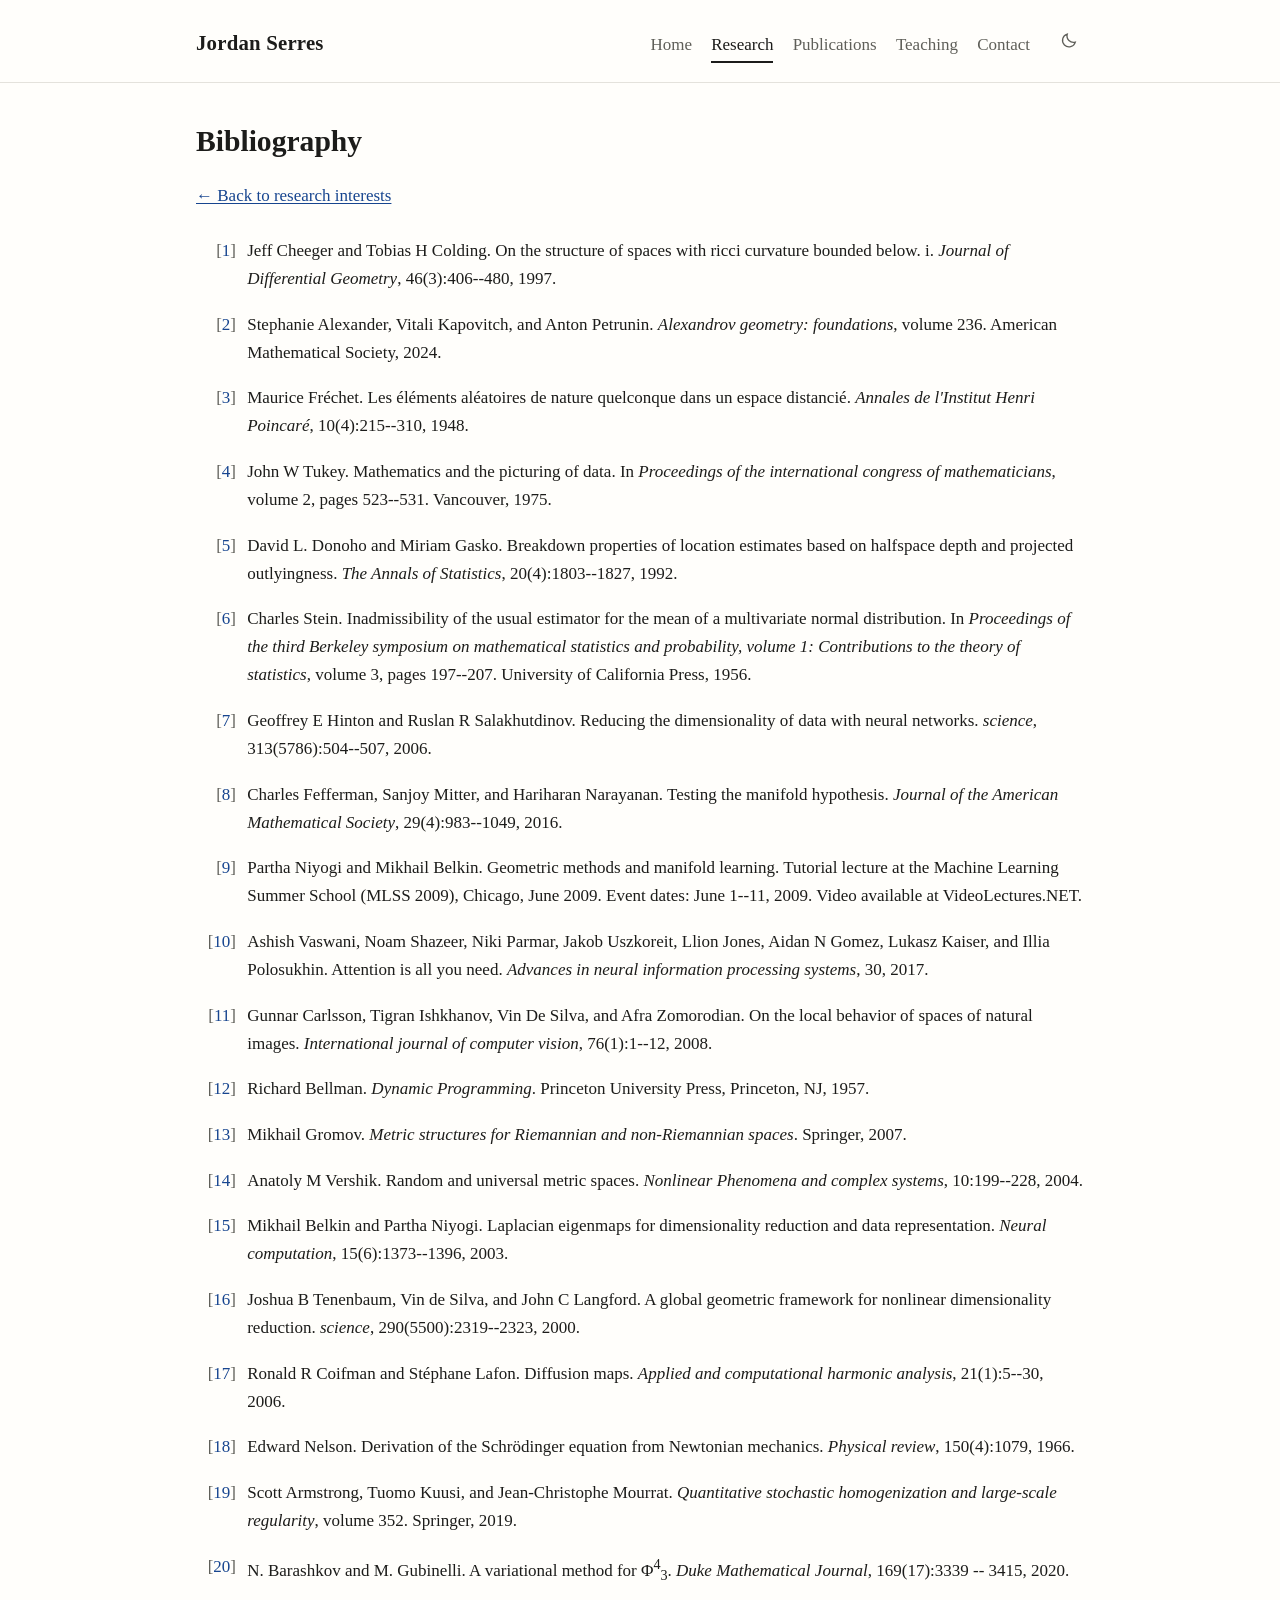
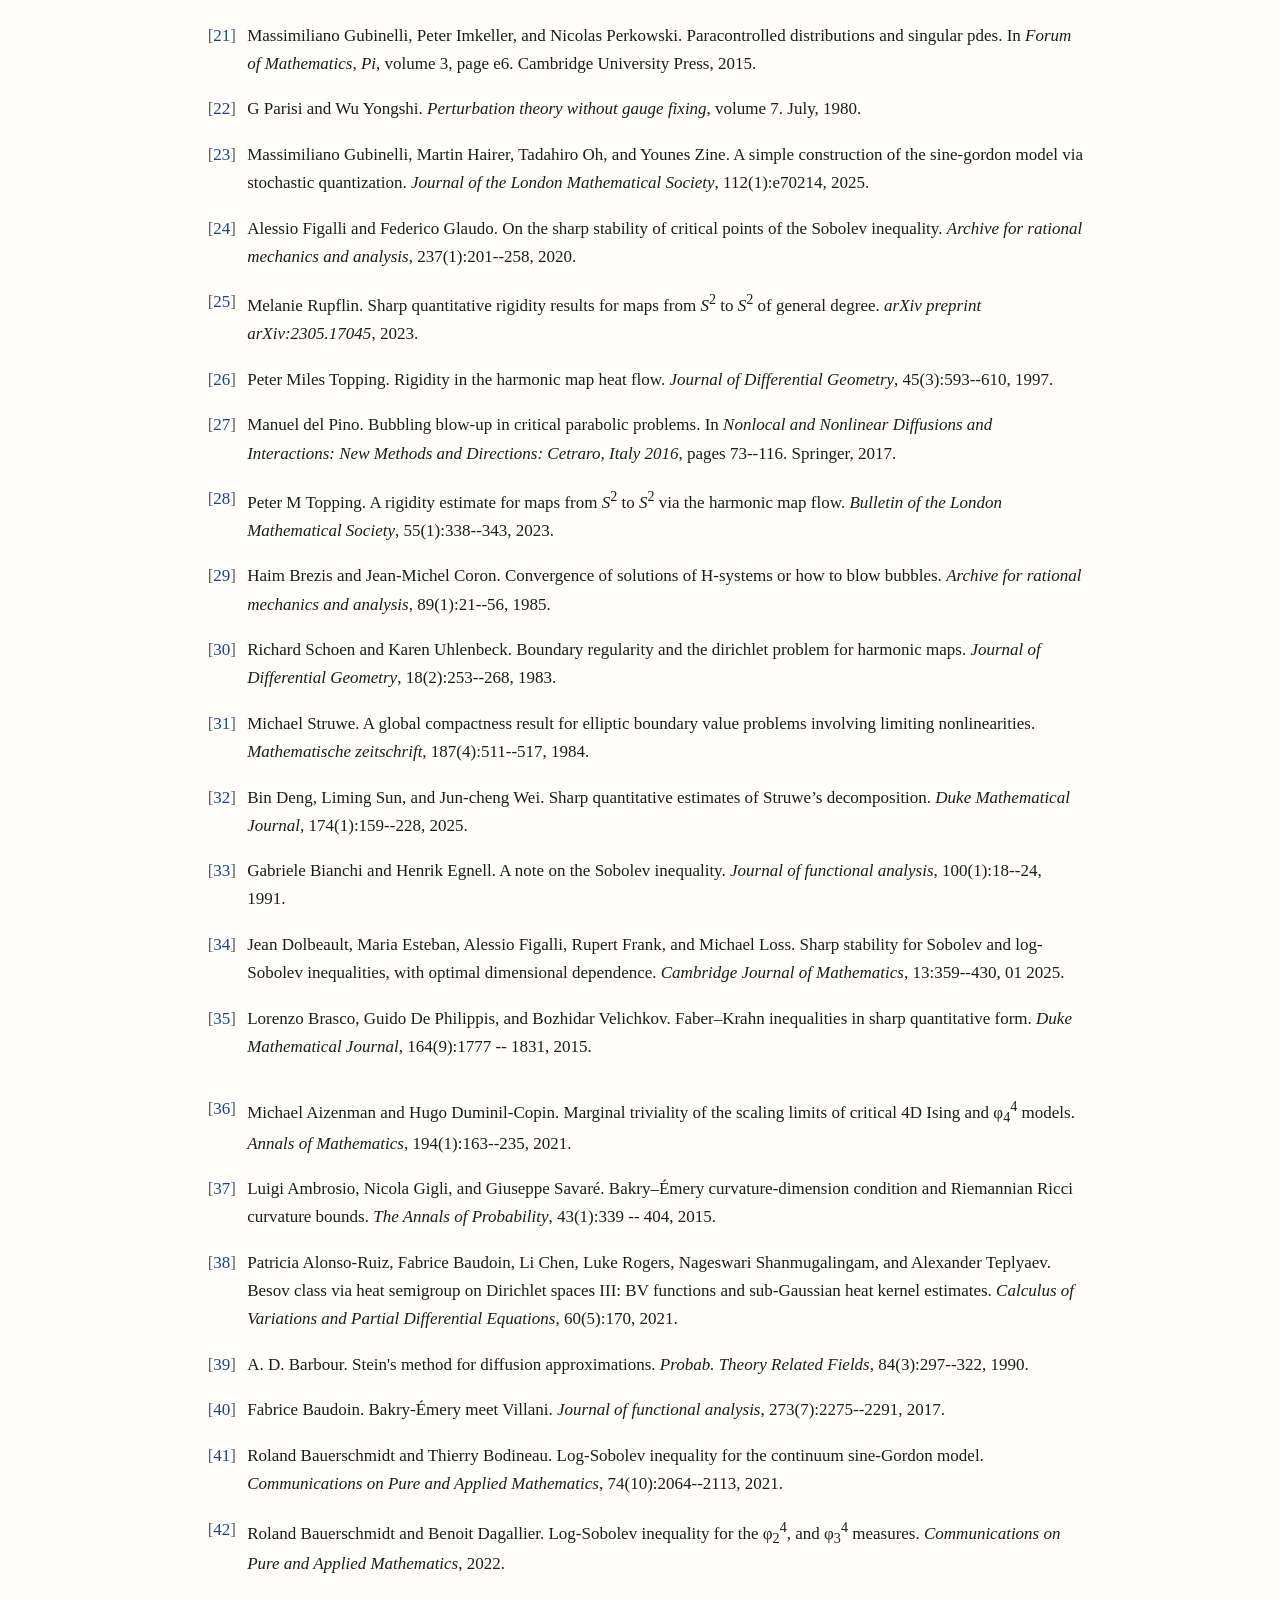
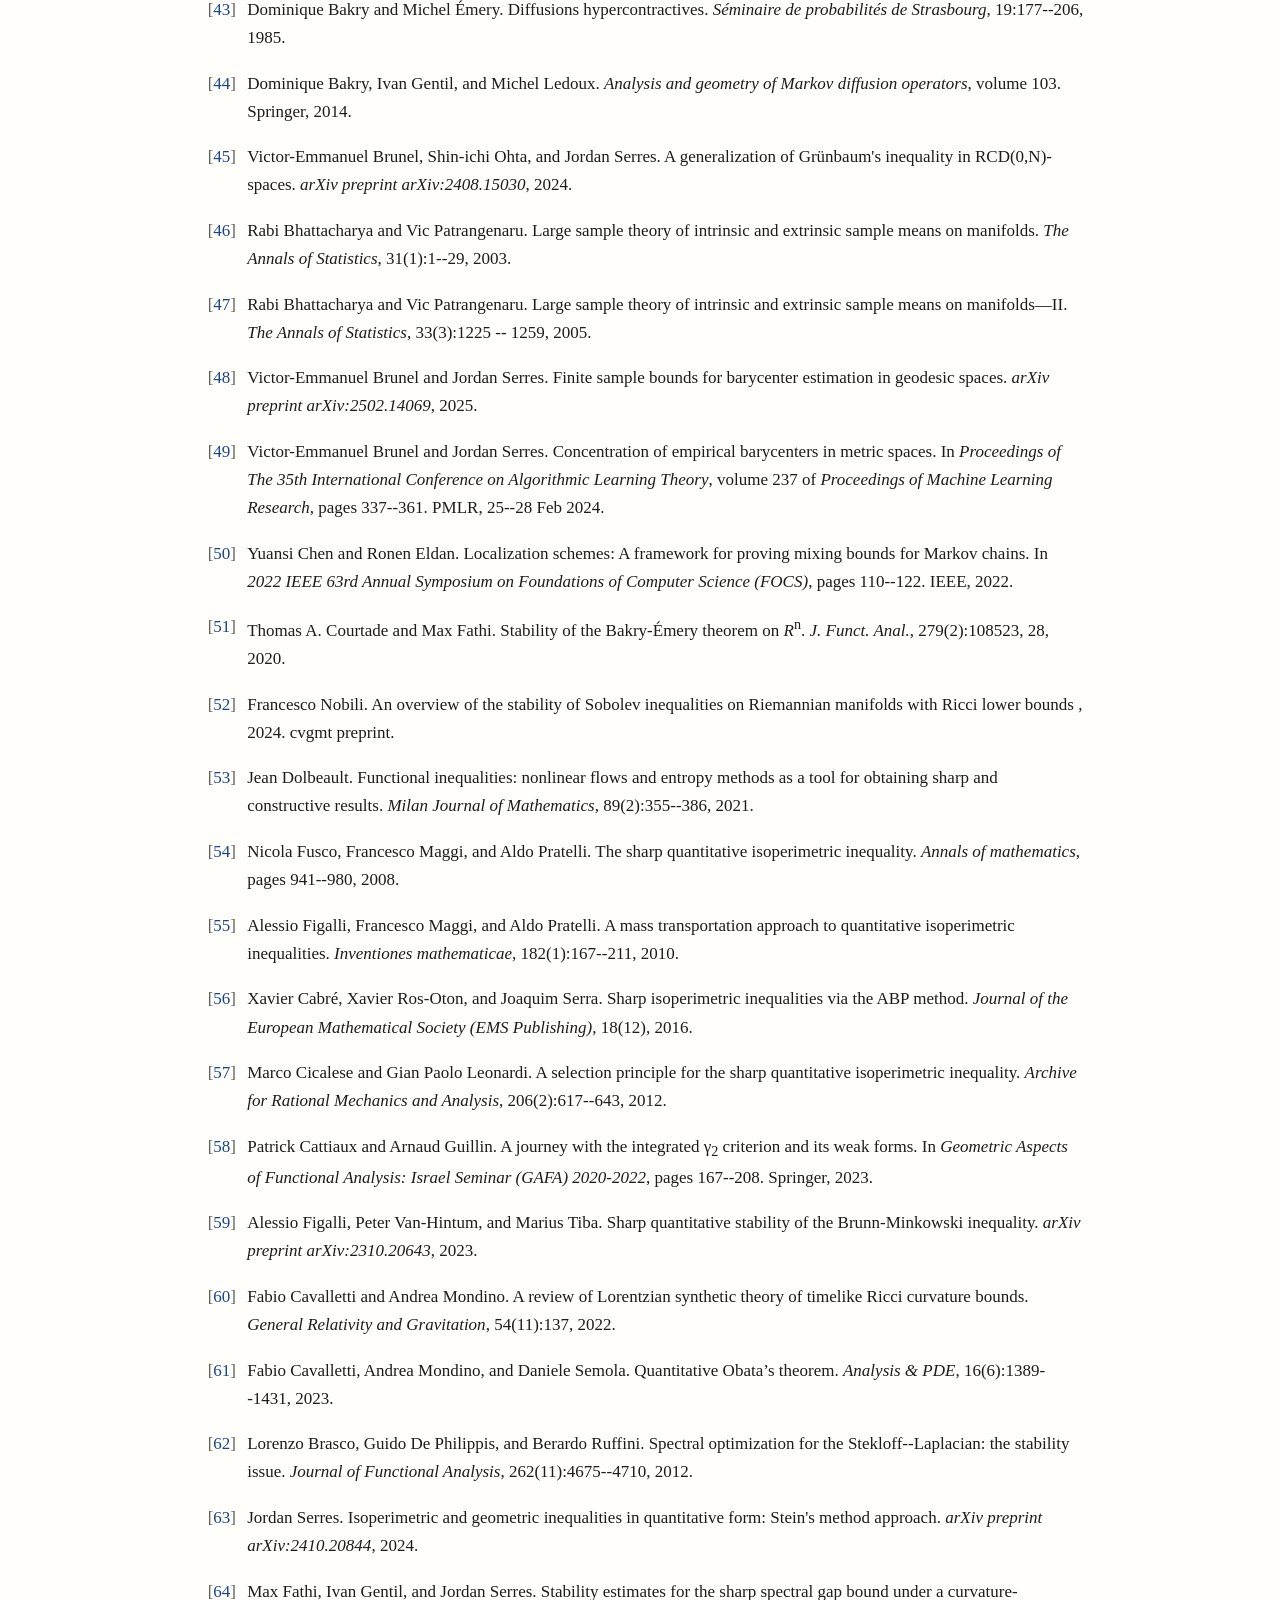
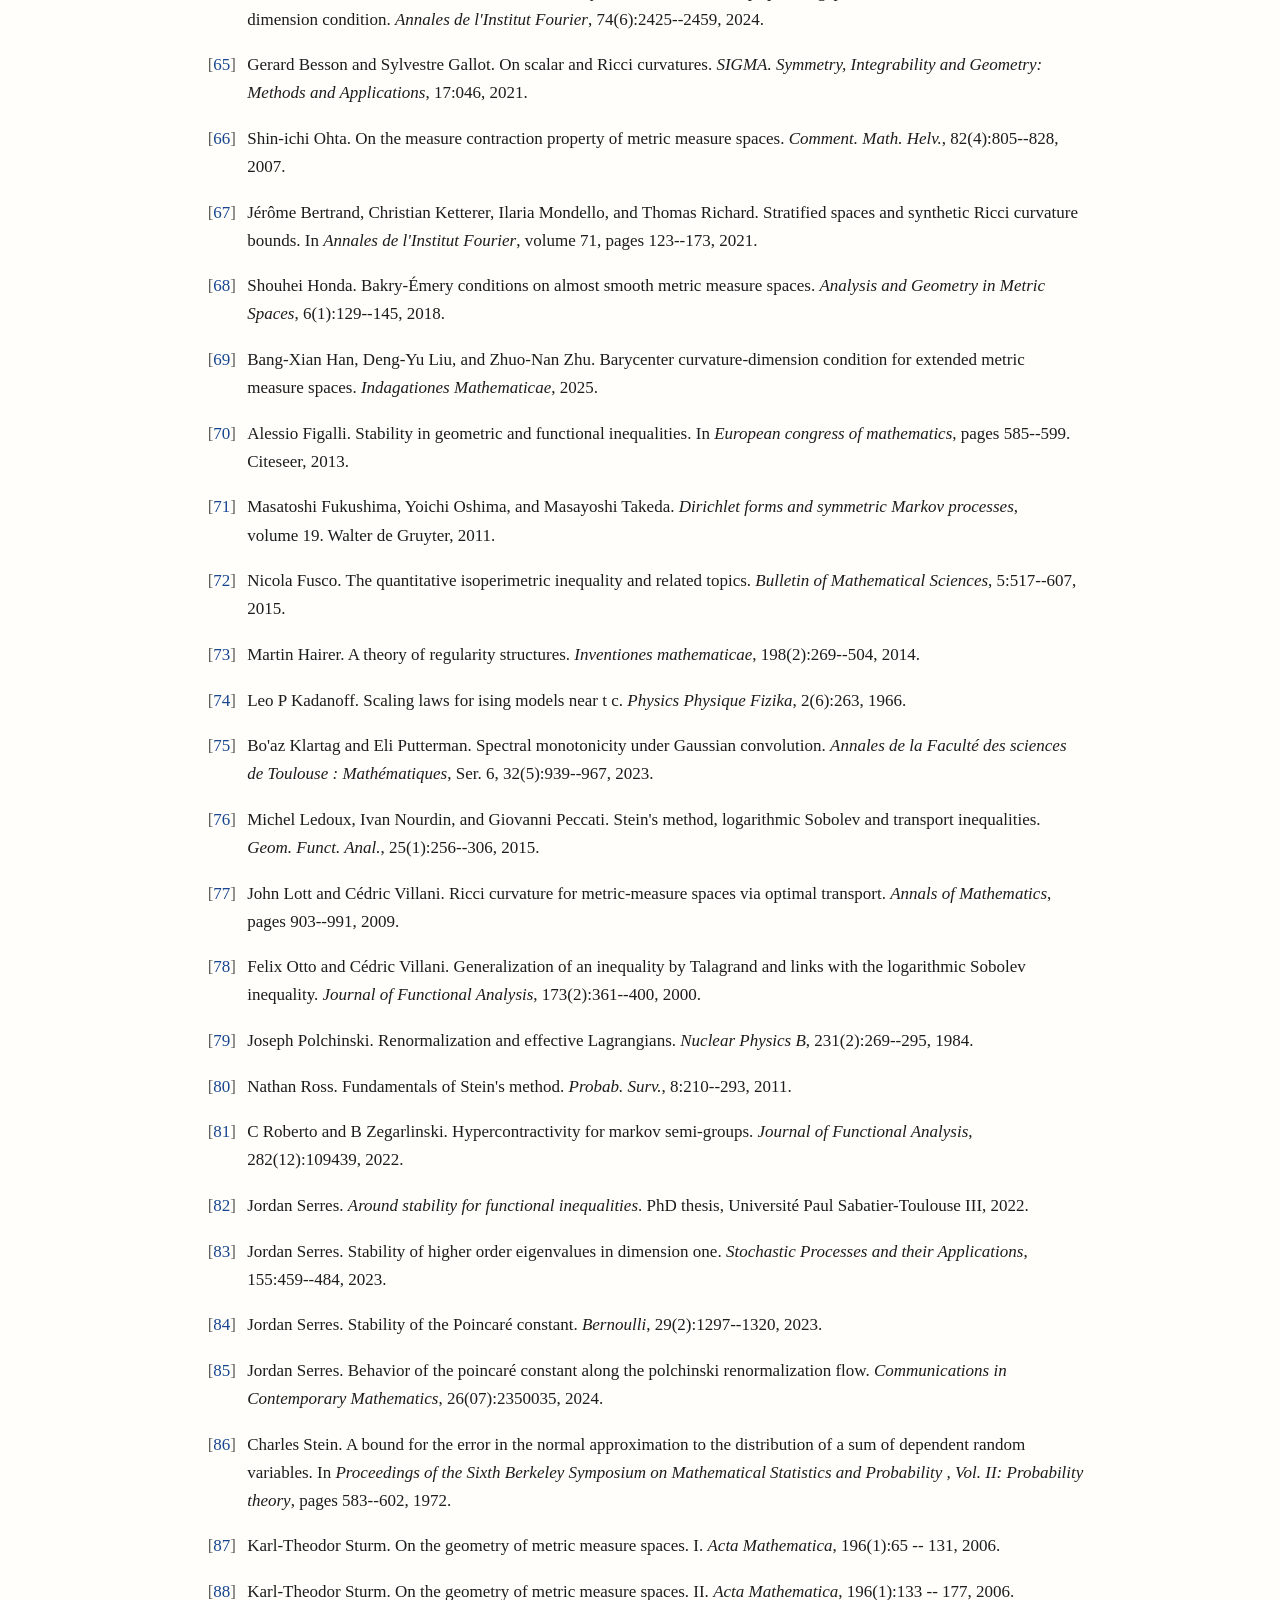
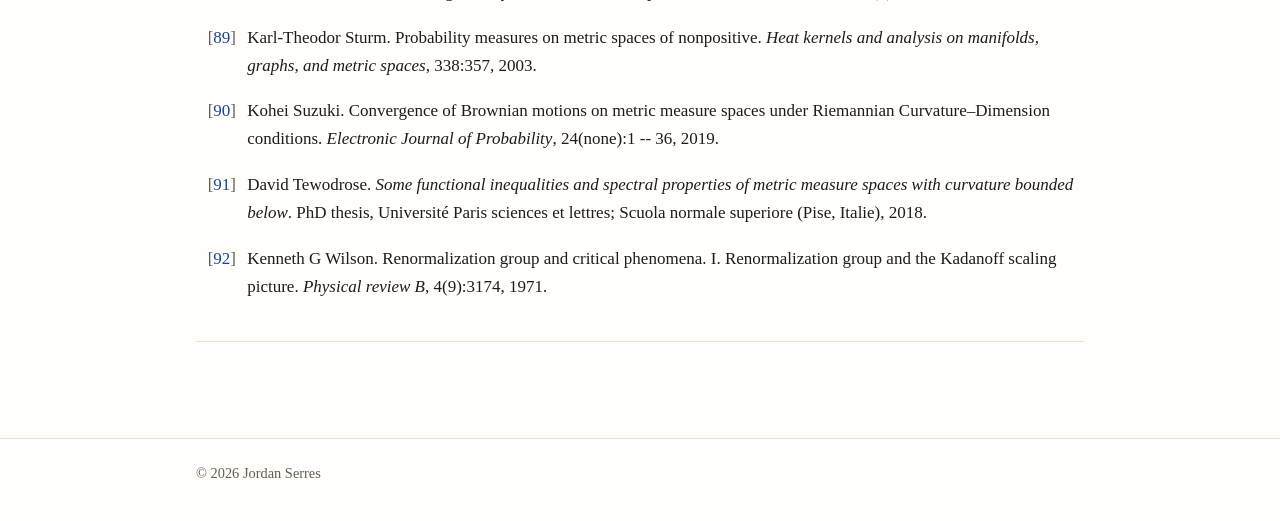
==== bibliography.html @ 19d6b921 "Add files via upload" ====
<!DOCTYPE html>
<html lang="en">
<head>
<meta charset="utf-8">
<meta name="viewport" content="width=device-width, initial-scale=1">
<script>
/* Applique le thème avant le premier rendu (évite le clignotement). */
(function(){var r=document.documentElement,s=null;
try{s=localStorage.getItem('theme');}catch(e){}
r.setAttribute('data-theme',s||(window.matchMedia&&window.matchMedia('(prefers-color-scheme: dark)').matches?'dark':'light'));})();
</script>
<title>Bibliography — Jordan Serres</title>
<meta name="description" content="References cited in the research overview of Jordan Serres (92 entries).">
<meta name="author" content="Jordan Serres">
<link rel="icon" type="image/svg+xml" href="img/favicon.svg">
<link rel="stylesheet" href="css/style.css">
</head>

<body>
<a class="skip-link" href="#main">Skip to content</a>

<header class="site-header">
<div class="wrap">
<a class="site-title" href="index.html">Jordan Serres</a>
<nav class="site-nav" aria-label="Main">
<a href="index.html">Home</a>
<a href="research.html" aria-current="page">Research</a>
<a href="publications.html">Publications</a>
<a href="teaching.html">Teaching</a>
<a href="contact.html">Contact</a>
</nav>
<button id="theme-toggle" class="theme-toggle" type="button" hidden aria-label="Switch theme">
<svg class="icon-moon" viewBox="0 0 24 24" aria-hidden="true"><path d="M20 14.5A8.5 8.5 0 0 1 9.5 4a8.5 8.5 0 1 0 10.5 10.5Z"/></svg>
<svg class="icon-sun" viewBox="0 0 24 24" aria-hidden="true"><circle cx="12" cy="12" r="4.2"/><path d="M12 2.5v2M12 19.5v2M2.5 12h2M19.5 12h2M5.2 5.2l1.4 1.4M17.4 17.4l1.4 1.4M18.8 5.2l-1.4 1.4M6.6 17.4l-1.4 1.4"/></svg>
</button>
</div>
</header>

<main id="main" class="wrap wrap--wide">
<h1>Bibliography</h1>
					<p><a href="research.html">&larr; Back to research interests</a></p>

 <!-- This document was automatically generated with bibtex2html 1.99
     (see http://www.lri.fr/~filliatr/bibtex2html/),
     with the following command:
     bibtex2html biblio.bib  -->

<table class="bib">

<tr>
<td class="bibtexnumber">
[<a id="cheeger1997structure">1</a>]
</td>
<td class="bibtexitem">
Jeff Cheeger and Tobias&nbsp;H Colding.
 On the structure of spaces with ricci curvature bounded below. i.
 <em>Journal of Differential Geometry</em>, 46(3):406--480, 1997.

</td>
</tr>

<tr>
<td class="bibtexnumber">
[<a id="alexander2024alexandrov">2</a>]
</td>
<td class="bibtexitem">
Stephanie Alexander, Vitali Kapovitch, and Anton Petrunin.
 <em>Alexandrov geometry: foundations</em>, volume 236.
 American Mathematical Society, 2024.

</td>
</tr>

<tr>
<td class="bibtexnumber">
[<a id="Frechet1948">3</a>]
</td>
<td class="bibtexitem">
Maurice Fr&eacute;chet.
 Les &eacute;l&eacute;ments al&eacute;atoires de nature quelconque dans un espace
  distanci&eacute;.
 <em>Annales de l'Institut Henri Poincar&eacute;</em>, 10(4):215--310, 1948.

</td>
</tr>

<tr>
<td class="bibtexnumber">
[<a id="tukey1975mathematics">4</a>]
</td>
<td class="bibtexitem">
John&nbsp;W Tukey.
 Mathematics and the picturing of data.
 In <em>Proceedings of the international congress of mathematicians</em>,
  volume&nbsp;2, pages 523--531. Vancouver, 1975.

</td>
</tr>

<tr>
<td class="bibtexnumber">
[<a id="DonohoGasko92">5</a>]
</td>
<td class="bibtexitem">
David&nbsp;L. Donoho and Miriam Gasko.
 Breakdown properties of location estimates based on halfspace depth
  and projected outlyingness.
 <em>The Annals of Statistics</em>, 20(4):1803--1827, 1992.

</td>
</tr>

<tr>
<td class="bibtexnumber">
[<a id="stein1956inadmissibility">6</a>]
</td>
<td class="bibtexitem">
Charles Stein.
 Inadmissibility of the usual estimator for the mean of a multivariate
  normal distribution.
 In <em>Proceedings of the third Berkeley symposium on mathematical
  statistics and probability, volume 1: Contributions to the theory of
  statistics</em>, volume&nbsp;3, pages 197--207. University of California Press, 1956.

</td>
</tr>

<tr>
<td class="bibtexnumber">
[<a id="hinton2006reducing">7</a>]
</td>
<td class="bibtexitem">
Geoffrey&nbsp;E Hinton and Ruslan&nbsp;R Salakhutdinov.
 Reducing the dimensionality of data with neural networks.
 <em>science</em>, 313(5786):504--507, 2006.

</td>
</tr>

<tr>
<td class="bibtexnumber">
[<a id="fefferman2016testing">8</a>]
</td>
<td class="bibtexitem">
Charles Fefferman, Sanjoy Mitter, and Hariharan Narayanan.
 Testing the manifold hypothesis.
 <em>Journal of the American Mathematical Society</em>, 29(4):983--1049,
  2016.

</td>
</tr>

<tr>
<td class="bibtexnumber">
[<a id="NiyogiBelkin2009GMML">9</a>]
</td>
<td class="bibtexitem">
Partha Niyogi and Mikhail Belkin.
 Geometric methods and manifold learning.
 Tutorial lecture at the Machine Learning Summer School (MLSS 2009),
  Chicago, June 2009.
 Event dates: June 1--11, 2009. Video available at VideoLectures.NET.

</td>
</tr>

<tr>
<td class="bibtexnumber">
[<a id="vaswani2017attention">10</a>]
</td>
<td class="bibtexitem">
Ashish Vaswani, Noam Shazeer, Niki Parmar, Jakob Uszkoreit, Llion Jones,
  Aidan&nbsp;N Gomez, Lukasz Kaiser, and Illia Polosukhin.
 Attention is all you need.
 <em>Advances in neural information processing systems</em>, 30, 2017.

</td>
</tr>

<tr>
<td class="bibtexnumber">
[<a id="carlsson2008local">11</a>]
</td>
<td class="bibtexitem">
Gunnar Carlsson, Tigran Ishkhanov, Vin De&nbsp;Silva, and Afra Zomorodian.
 On the local behavior of spaces of natural images.
 <em>International journal of computer vision</em>, 76(1):1--12, 2008.

</td>
</tr>

<tr>
<td class="bibtexnumber">
[<a id="bellman1957dynamic">12</a>]
</td>
<td class="bibtexitem">
Richard Bellman.
 <em>Dynamic Programming</em>.
 Princeton University Press, Princeton, NJ, 1957.

</td>
</tr>

<tr>
<td class="bibtexnumber">
[<a id="gromov2007metric">13</a>]
</td>
<td class="bibtexitem">
Mikhail Gromov.
 <em>Metric structures for Riemannian and non-Riemannian spaces</em>.
 Springer, 2007.

</td>
</tr>

<tr>
<td class="bibtexnumber">
[<a id="vershik2004random">14</a>]
</td>
<td class="bibtexitem">
Anatoly&nbsp;M Vershik.
 Random and universal metric spaces.
 <em>Nonlinear Phenomena and complex systems</em>, 10:199--228, 2004.

</td>
</tr>

<tr>
<td class="bibtexnumber">
[<a id="belkin2003laplacian">15</a>]
</td>
<td class="bibtexitem">
Mikhail Belkin and Partha Niyogi.
 Laplacian eigenmaps for dimensionality reduction and data
  representation.
 <em>Neural computation</em>, 15(6):1373--1396, 2003.

</td>
</tr>

<tr>
<td class="bibtexnumber">
[<a id="tenenbaum2000global">16</a>]
</td>
<td class="bibtexitem">
Joshua&nbsp;B Tenenbaum, Vin&nbsp;de Silva, and John&nbsp;C Langford.
 A global geometric framework for nonlinear dimensionality reduction.
 <em>science</em>, 290(5500):2319--2323, 2000.

</td>
</tr>

<tr>
<td class="bibtexnumber">
[<a id="coifman2006diffusion">17</a>]
</td>
<td class="bibtexitem">
Ronald&nbsp;R Coifman and St&eacute;phane Lafon.
 Diffusion maps.
 <em>Applied and computational harmonic analysis</em>, 21(1):5--30, 2006.

</td>
</tr>

<tr>
<td class="bibtexnumber">
[<a id="nelson1966derivation">18</a>]
</td>
<td class="bibtexitem">
Edward Nelson.
 Derivation of the Schr&ouml;dinger equation from Newtonian
  mechanics.
 <em>Physical review</em>, 150(4):1079, 1966.

</td>
</tr>

<tr>
<td class="bibtexnumber">
[<a id="armstrong2019quantitative">19</a>]
</td>
<td class="bibtexitem">
Scott Armstrong, Tuomo Kuusi, and Jean-Christophe Mourrat.
 <em>Quantitative stochastic homogenization and large-scale
  regularity</em>, volume 352.
 Springer, 2019.

</td>
</tr>

<tr>
<td class="bibtexnumber">
[<a id="variationalphi4">20</a>]
</td>
<td class="bibtexitem">
N.&nbsp;Barashkov and M.&nbsp;Gubinelli.
 A variational method for &Phi;<sup>4</sup><sub>3</sub>.
 <em>Duke Mathematical Journal</em>, 169(17):3339 -- 3415, 2020.

<blockquote>
</blockquote>

</td>
</tr>

<tr>
<td class="bibtexnumber">
[<a id="gubinelli2015paracontrolled">21</a>]
</td>
<td class="bibtexitem">
Massimiliano Gubinelli, Peter Imkeller, and Nicolas Perkowski.
 Paracontrolled distributions and singular pdes.
 In <em>Forum of Mathematics, Pi</em>, volume&nbsp;3, page&nbsp;e6. Cambridge
  University Press, 2015.

</td>
</tr>

<tr>
<td class="bibtexnumber">
[<a id="parisi1980perturbation">22</a>]
</td>
<td class="bibtexitem">
G&nbsp;Parisi and Wu&nbsp;Yongshi.
 <em>Perturbation theory without gauge fixing</em>, volume&nbsp;7.
 July, 1980.

</td>
</tr>

<tr>
<td class="bibtexnumber">
[<a id="gubinelli2025simple">23</a>]
</td>
<td class="bibtexitem">
Massimiliano Gubinelli, Martin Hairer, Tadahiro Oh, and Younes Zine.
 A simple construction of the sine-gordon model via stochastic
  quantization.
 <em>Journal of the London Mathematical Society</em>, 112(1):e70214,
  2025.

</td>
</tr>

<tr>
<td class="bibtexnumber">
[<a id="figalli2020sharp">24</a>]
</td>
<td class="bibtexitem">
Alessio Figalli and Federico Glaudo.
 On the sharp stability of critical points of the Sobolev
  inequality.
 <em>Archive for rational mechanics and analysis</em>, 237(1):201--258,
  2020.

</td>
</tr>

<tr>
<td class="bibtexnumber">
[<a id="rupflin2023sharp">25</a>]
</td>
<td class="bibtexitem">
Melanie Rupflin.
 Sharp quantitative rigidity results for maps from  <em>S</em><sup>2</sup>
  to  <em>S</em><sup>2</sup> of general degree.
 <em>arXiv preprint arXiv:2305.17045</em>, 2023.

</td>
</tr>

<tr>
<td class="bibtexnumber">
[<a id="topping1997rigidity">26</a>]
</td>
<td class="bibtexitem">
Peter&nbsp;Miles Topping.
 Rigidity in the harmonic map heat flow.
 <em>Journal of Differential Geometry</em>, 45(3):593--610, 1997.

</td>
</tr>

<tr>
<td class="bibtexnumber">
[<a id="del2017bubbling">27</a>]
</td>
<td class="bibtexitem">
Manuel del Pino.
 Bubbling blow-up in critical parabolic problems.
 In <em>Nonlocal and Nonlinear Diffusions and Interactions: New
  Methods and Directions: Cetraro, Italy 2016</em>, pages 73--116. Springer, 2017.

</td>
</tr>

<tr>
<td class="bibtexnumber">
[<a id="topping2023rigidity">28</a>]
</td>
<td class="bibtexitem">
Peter&nbsp;M Topping.
 A rigidity estimate for maps from <em>S</em><sup>2</sup> to
  <em>S</em><sup>2</sup> via the harmonic map flow.
 <em>Bulletin of the London Mathematical Society</em>, 55(1):338--343,
  2023.

</td>
</tr>

<tr>
<td class="bibtexnumber">
[<a id="brezis1985convergence">29</a>]
</td>
<td class="bibtexitem">
Haim Brezis and Jean-Michel Coron.
 Convergence of solutions of H-systems or how to blow bubbles.
 <em>Archive for rational mechanics and analysis</em>, 89(1):21--56,
  1985.

</td>
</tr>

<tr>
<td class="bibtexnumber">
[<a id="schoen1983boundary">30</a>]
</td>
<td class="bibtexitem">
Richard Schoen and Karen Uhlenbeck.
 Boundary regularity and the dirichlet problem for harmonic maps.
 <em>Journal of Differential Geometry</em>, 18(2):253--268, 1983.

</td>
</tr>

<tr>
<td class="bibtexnumber">
[<a id="struwe1984global">31</a>]
</td>
<td class="bibtexitem">
Michael Struwe.
 A global compactness result for elliptic boundary value problems
  involving limiting nonlinearities.
 <em>Mathematische zeitschrift</em>, 187(4):511--517, 1984.

</td>
</tr>

<tr>
<td class="bibtexnumber">
[<a id="deng2025sharp">32</a>]
</td>
<td class="bibtexitem">
Bin Deng, Liming Sun, and Jun-cheng Wei.
 Sharp quantitative estimates of Struwe’s decomposition.
 <em>Duke Mathematical Journal</em>, 174(1):159--228, 2025.

</td>
</tr>

<tr>
<td class="bibtexnumber">
[<a id="bianchi1991note">33</a>]
</td>
<td class="bibtexitem">
Gabriele Bianchi and Henrik Egnell.
 A note on the Sobolev inequality.
 <em>Journal of functional analysis</em>, 100(1):18--24, 1991.

</td>
</tr>

<tr>
<td class="bibtexnumber">
[<a id="DEFR">34</a>]
</td>
<td class="bibtexitem">
Jean Dolbeault, Maria Esteban, Alessio Figalli, Rupert Frank, and Michael Loss.
 Sharp stability for Sobolev and log-Sobolev inequalities, with
  optimal dimensional dependence.
 <em>Cambridge Journal of Mathematics</em>, 13:359--430, 01 2025.

</td>
</tr>

<tr>
<td class="bibtexnumber">
[<a id="10.1215/00127094-3120167">35</a>]
</td>
<td class="bibtexitem">
Lorenzo Brasco, Guido&nbsp;De Philippis, and Bozhidar Velichkov.
 Faber–Krahn inequalities in sharp quantitative form.
 <em>Duke Mathematical Journal</em>, 164(9):1777 -- 1831, 2015.

<blockquote>
</blockquote>

</td>
</tr>

<tr>
<td class="bibtexnumber">
[<a id="aizenman2021marginal">36</a>]
</td>
<td class="bibtexitem">
Michael Aizenman and Hugo Duminil-Copin.
 Marginal triviality of the scaling limits of critical 4D Ising
  and &phi;<sub>4</sub><sup>4</sup> models.
 <em>Annals of Mathematics</em>, 194(1):163--235, 2021.

</td>
</tr>

<tr>
<td class="bibtexnumber">
[<a id="AmbrosioGigliSavare">37</a>]
</td>
<td class="bibtexitem">
Luigi Ambrosio, Nicola Gigli, and Giuseppe Savar&eacute;.
 Bakry–Émery curvature-dimension condition and Riemannian Ricci
  curvature bounds.
 <em>The Annals of Probability</em>, 43(1):339 -- 404, 2015.

</td>
</tr>

<tr>
<td class="bibtexnumber">
[<a id="alonso2021besov">38</a>]
</td>
<td class="bibtexitem">
Patricia Alonso-Ruiz, Fabrice Baudoin, Li&nbsp;Chen, Luke Rogers, Nageswari
  Shanmugalingam, and Alexander Teplyaev.
 Besov class via heat semigroup on Dirichlet spaces III: BV
  functions and sub-Gaussian heat kernel estimates.
 <em>Calculus of Variations and Partial Differential Equations</em>,
  60(5):170, 2021.

</td>
</tr>

<tr>
<td class="bibtexnumber">
[<a id="barbourdiffusion">39</a>]
</td>
<td class="bibtexitem">
A.&nbsp;D. Barbour.
 Stein's method for diffusion approximations.
 <em>Probab. Theory Related Fields</em>, 84(3):297--322, 1990.

</td>
</tr>

<tr>
<td class="bibtexnumber">
[<a id="baudoin2017bakry">40</a>]
</td>
<td class="bibtexitem">
Fabrice Baudoin.
 Bakry-Émery meet Villani.
 <em>Journal of functional analysis</em>, 273(7):2275--2291, 2017.

</td>
</tr>

<tr>
<td class="bibtexnumber">
[<a id="bauerschmidt2021log">41</a>]
</td>
<td class="bibtexitem">
Roland Bauerschmidt and Thierry Bodineau.
 Log-Sobolev inequality for the continuum sine-Gordon model.
 <em>Communications on Pure and Applied Mathematics</em>,
  74(10):2064--2113, 2021.

</td>
</tr>

<tr>
<td class="bibtexnumber">
[<a id="bauerschmidt2022log">42</a>]
</td>
<td class="bibtexitem">
Roland Bauerschmidt and Benoit Dagallier.
 Log-Sobolev inequality for the &phi;<sub>2</sub><sup>4</sup>, and &phi;<sub>3</sub><sup>4</sup> 
  measures.
 <em>Communications on Pure and Applied Mathematics</em>, 2022.

</td>
</tr>

<tr>
<td class="bibtexnumber">
[<a id="bakryEmerydiffusions">43</a>]
</td>
<td class="bibtexitem">
Dominique Bakry and Michel &Eacute;mery.
 Diffusions hypercontractives.
 <em>S&eacute;minaire de probabilit&eacute;s de Strasbourg</em>, 19:177--206, 1985.

</td>
</tr>

<tr>
<td class="bibtexnumber">
[<a id="BGL">44</a>]
</td>
<td class="bibtexitem">
Dominique Bakry, Ivan Gentil, and Michel Ledoux.
 <em>Analysis and geometry of Markov diffusion operators</em>, volume
  103.
 Springer, 2014.

</td>
</tr>

<tr>
<td class="bibtexnumber">
[<a id="BOS24">45</a>]
</td>
<td class="bibtexitem">
Victor-Emmanuel Brunel, Shin-ichi Ohta, and Jordan Serres.
 A generalization of Grünbaum's inequality in RCD(0,N)-spaces.
 <em>arXiv preprint arXiv:2408.15030</em>, 2024.

</td>
</tr>

<tr>
<td class="bibtexnumber">
[<a id="bhattacharya2003large">46</a>]
</td>
<td class="bibtexitem">
Rabi Bhattacharya and Vic Patrangenaru.
 Large sample theory of intrinsic and extrinsic sample means on
  manifolds.
 <em>The Annals of Statistics</em>, 31(1):1--29, 2003.

</td>
</tr>

<tr>
<td class="bibtexnumber">
[<a id="bhattacharya2003largeII">47</a>]
</td>
<td class="bibtexitem">
Rabi Bhattacharya and Vic Patrangenaru.
 Large sample theory of intrinsic and extrinsic sample means on
  manifolds—II.
 <em>The Annals of Statistics</em>, 33(3):1225 -- 1259, 2005.

</td>
</tr>

<tr>
<td class="bibtexnumber">
[<a id="brunel2025finite">48</a>]
</td>
<td class="bibtexitem">
Victor-Emmanuel Brunel and Jordan Serres.
 Finite sample bounds for barycenter estimation in geodesic spaces.
 <em>arXiv preprint arXiv:2502.14069</em>, 2025.

</td>
</tr>

<tr>
<td class="bibtexnumber">
[<a id="BS24">49</a>]
</td>
<td class="bibtexitem">
Victor-Emmanuel Brunel and Jordan Serres.
 Concentration of empirical barycenters in metric spaces.
 In <em>Proceedings of The 35th International Conference on
  Algorithmic Learning Theory</em>, volume 237 of <em>Proceedings of Machine
  Learning Research</em>, pages 337--361. PMLR, 25--28 Feb 2024.

</td>
</tr>

<tr>
<td class="bibtexnumber">
[<a id="chen2022localization">50</a>]
</td>
<td class="bibtexitem">
Yuansi Chen and Ronen Eldan.
 Localization schemes: A framework for proving mixing bounds for
  Markov chains.
 In <em>2022 IEEE 63rd Annual Symposium on Foundations of Computer
  Science (FOCS)</em>, pages 110--122. IEEE, 2022.

</td>
</tr>

<tr>
<td class="bibtexnumber">
[<a id="CF">51</a>]
</td>
<td class="bibtexitem">
Thomas&nbsp;A. Courtade and Max Fathi.
 Stability of the Bakry-&Eacute;mery theorem on <em>R</em><sup>n</sup>.
 <em>J. Funct. Anal.</em>, 279(2):108523, 28, 2020.

</td>
</tr>

<tr>
<td class="bibtexnumber">
[<a id="Nob24">52</a>]
</td>
<td class="bibtexitem">
Francesco Nobili.
  An overview of the stability of Sobolev inequalities on Riemannian
  manifolds with Ricci lower bounds , 2024.
 cvgmt preprint.

</td>
</tr>

<tr>
<td class="bibtexnumber">
[<a id="dolbeault2021functional">53</a>]
</td>
<td class="bibtexitem">
Jean Dolbeault.
 Functional inequalities: nonlinear flows and entropy methods as a
  tool for obtaining sharp and constructive results.
 <em>Milan Journal of Mathematics</em>, 89(2):355--386, 2021.

</td>
</tr>

<tr>
<td class="bibtexnumber">
[<a id="fusco2008sharp">54</a>]
</td>
<td class="bibtexitem">
Nicola Fusco, Francesco Maggi, and Aldo Pratelli.
 The sharp quantitative isoperimetric inequality.
 <em>Annals of mathematics</em>, pages 941--980, 2008.

</td>
</tr>

<tr>
<td class="bibtexnumber">
[<a id="figalli2010mass">55</a>]
</td>
<td class="bibtexitem">
Alessio Figalli, Francesco Maggi, and Aldo Pratelli.
 A mass transportation approach to quantitative isoperimetric
  inequalities.
 <em>Inventiones mathematicae</em>, 182(1):167--211, 2010.

</td>
</tr>

<tr>
<td class="bibtexnumber">
[<a id="cabre2016sharp">56</a>]
</td>
<td class="bibtexitem">
Xavier Cabr&eacute;, Xavier Ros-Oton, and Joaquim Serra.
 Sharp isoperimetric inequalities via the ABP method.
 <em>Journal of the European Mathematical Society (EMS Publishing)</em>,
  18(12), 2016.

</td>
</tr>

<tr>
<td class="bibtexnumber">
[<a id="cicalese2012selection">57</a>]
</td>
<td class="bibtexitem">
Marco Cicalese and Gian&nbsp;Paolo Leonardi.
 A selection principle for the sharp quantitative isoperimetric
  inequality.
 <em>Archive for Rational Mechanics and Analysis</em>, 206(2):617--643,
  2012.

</td>
</tr>

<tr>
<td class="bibtexnumber">
[<a id="cattiaux2023journey">58</a>]
</td>
<td class="bibtexitem">
Patrick Cattiaux and Arnaud Guillin.
 A journey with the integrated &gamma;<sub>2</sub> criterion and its weak
  forms.
 In <em>Geometric Aspects of Functional Analysis: Israel Seminar
  (GAFA) 2020-2022</em>, pages 167--208. Springer, 2023.

</td>
</tr>

<tr>
<td class="bibtexnumber">
[<a id="figalli2023sharp">59</a>]
</td>
<td class="bibtexitem">
Alessio Figalli, Peter Van-Hintum, and Marius Tiba.
 Sharp quantitative stability of the Brunn-Minkowski inequality.
 <em>arXiv preprint arXiv:2310.20643</em>, 2023.

</td>
</tr>

<tr>
<td class="bibtexnumber">
[<a id="cavalletti2022review">60</a>]
</td>
<td class="bibtexitem">
Fabio Cavalletti and Andrea Mondino.
 A review of Lorentzian synthetic theory of timelike Ricci
  curvature bounds.
 <em>General Relativity and Gravitation</em>, 54(11):137, 2022.

</td>
</tr>

<tr>
<td class="bibtexnumber">
[<a id="cavalletti2023quantitativeObata">61</a>]
</td>
<td class="bibtexitem">
Fabio Cavalletti, Andrea Mondino, and Daniele Semola.
 Quantitative Obata’s theorem.
 <em>Analysis &amp; PDE</em>, 16(6):1389--1431, 2023.

</td>
</tr>

<tr>
<td class="bibtexnumber">
[<a id="brasco2012spectral">62</a>]
</td>
<td class="bibtexitem">
Lorenzo Brasco, Guido De&nbsp;Philippis, and Berardo Ruffini.
 Spectral optimization for the Stekloff--Laplacian: the stability
  issue.
 <em>Journal of Functional Analysis</em>, 262(11):4675--4710, 2012.

</td>
</tr>

<tr>
<td class="bibtexnumber">
[<a id="serres2024isoperimetric">63</a>]
</td>
<td class="bibtexitem">
Jordan Serres.
 Isoperimetric and geometric inequalities in quantitative form:
  Stein's method approach.
 <em>arXiv preprint arXiv:2410.20844</em>, 2024.

</td>
</tr>

<tr>
<td class="bibtexnumber">
[<a id="fathi2022stability">64</a>]
</td>
<td class="bibtexitem">
Max Fathi, Ivan Gentil, and Jordan Serres.
 Stability estimates for the sharp spectral gap bound under a
  curvature-dimension condition.
 <em>Annales de l'Institut Fourier</em>, 74(6):2425--2459, 2024.

</td>
</tr>

<tr>
<td class="bibtexnumber">
[<a id="besson2021scalar">65</a>]
</td>
<td class="bibtexitem">
Gerard Besson and Sylvestre Gallot.
 On scalar and Ricci curvatures.
 <em>SIGMA. Symmetry, Integrability and Geometry: Methods and
  Applications</em>, 17:046, 2021.

</td>
</tr>

<tr>
<td class="bibtexnumber">
[<a id="OhtaMCP">66</a>]
</td>
<td class="bibtexitem">
Shin-ichi Ohta.
 On the measure contraction property of metric measure spaces.
 <em>Comment. Math. Helv.</em>, 82(4):805--828, 2007.

</td>
</tr>

<tr>
<td class="bibtexnumber">
[<a id="bertrand2021stratified">67</a>]
</td>
<td class="bibtexitem">
J&eacute;r&ocirc;me Bertrand, Christian Ketterer, Ilaria Mondello, and Thomas
  Richard.
 Stratified spaces and synthetic Ricci curvature bounds.
 In <em>Annales de l'Institut Fourier</em>, volume&nbsp;71, pages 123--173,
  2021.

</td>
</tr>

<tr>
<td class="bibtexnumber">
[<a id="honda2018bakry">68</a>]
</td>
<td class="bibtexitem">
Shouhei Honda.
 Bakry-&Eacute;mery conditions on almost smooth metric measure spaces.
 <em>Analysis and Geometry in Metric Spaces</em>, 6(1):129--145, 2018.

</td>
</tr>

<tr>
<td class="bibtexnumber">
[<a id="han2025barycenter">69</a>]
</td>
<td class="bibtexitem">
Bang-Xian Han, Deng-Yu Liu, and Zhuo-Nan Zhu.
 Barycenter curvature-dimension condition for extended metric measure
  spaces.
 <em>Indagationes Mathematicae</em>, 2025.

</td>
</tr>

<tr>
<td class="bibtexnumber">
[<a id="figalli2013stability">70</a>]
</td>
<td class="bibtexitem">
Alessio Figalli.
 Stability in geometric and functional inequalities.
 In <em>European congress of mathematics</em>, pages 585--599. Citeseer,
  2013.

</td>
</tr>

<tr>
<td class="bibtexnumber">
[<a id="fukushima2011dirichlet">71</a>]
</td>
<td class="bibtexitem">
Masatoshi Fukushima, Yoichi Oshima, and Masayoshi Takeda.
 <em>Dirichlet forms and symmetric Markov processes</em>, volume&nbsp;19.
 Walter de Gruyter, 2011.

</td>
</tr>

<tr>
<td class="bibtexnumber">
[<a id="fusco2015surveyisop">72</a>]
</td>
<td class="bibtexitem">
Nicola Fusco.
 The quantitative isoperimetric inequality and related topics.
 <em>Bulletin of Mathematical Sciences</em>, 5:517--607, 2015.

</td>
</tr>

<tr>
<td class="bibtexnumber">
[<a id="hairer2014theory">73</a>]
</td>
<td class="bibtexitem">
Martin Hairer.
 A theory of regularity structures.
 <em>Inventiones mathematicae</em>, 198(2):269--504, 2014.

</td>
</tr>

<tr>
<td class="bibtexnumber">
[<a id="kadanoff1966scaling">74</a>]
</td>
<td class="bibtexitem">
Leo&nbsp;P Kadanoff.
 Scaling laws for ising models near t c.
 <em>Physics Physique Fizika</em>, 2(6):263, 1966.

</td>
</tr>

<tr>
<td class="bibtexnumber">
[<a id="klartagputterman">75</a>]
</td>
<td class="bibtexitem">
Bo'az Klartag and Eli Putterman.
 Spectral monotonicity under Gaussian convolution.
 <em>Annales de la Facult&eacute; des sciences de Toulouse :
  Mathématiques</em>, Ser. 6, 32(5):939--967, 2023.

</td>
</tr>

<tr>
<td class="bibtexnumber">
[<a id="LNP">76</a>]
</td>
<td class="bibtexitem">
Michel Ledoux, Ivan Nourdin, and Giovanni Peccati.
 Stein's method, logarithmic Sobolev and transport inequalities.
 <em>Geom. Funct. Anal.</em>, 25(1):256--306, 2015.

</td>
</tr>

<tr>
<td class="bibtexnumber">
[<a id="lott2009ricci">77</a>]
</td>
<td class="bibtexitem">
John Lott and C&eacute;dric Villani.
 Ricci curvature for metric-measure spaces via optimal transport.
 <em>Annals of Mathematics</em>, pages 903--991, 2009.

</td>
</tr>

<tr>
<td class="bibtexnumber">
[<a id="ottovillani2000">78</a>]
</td>
<td class="bibtexitem">
Felix Otto and C&eacute;dric Villani.
 Generalization of an inequality by Talagrand and links with the
  logarithmic Sobolev inequality.
 <em>Journal of Functional Analysis</em>, 173(2):361--400, 2000.

</td>
</tr>

<tr>
<td class="bibtexnumber">
[<a id="polchinski1984renormalization">79</a>]
</td>
<td class="bibtexitem">
Joseph Polchinski.
 Renormalization and effective Lagrangians.
 <em>Nuclear Physics B</em>, 231(2):269--295, 1984.

</td>
</tr>

<tr>
<td class="bibtexnumber">
[<a id="fundamStein">80</a>]
</td>
<td class="bibtexitem">
Nathan Ross.
 Fundamentals of Stein's method.
 <em>Probab. Surv.</em>, 8:210--293, 2011.

</td>
</tr>

<tr>
<td class="bibtexnumber">
[<a id="roberto2022hypercontractivity">81</a>]
</td>
<td class="bibtexitem">
C&nbsp;Roberto and B&nbsp;Zegarlinski.
 Hypercontractivity for markov semi-groups.
 <em>Journal of Functional Analysis</em>, 282(12):109439, 2022.

</td>
</tr>

<tr>
<td class="bibtexnumber">
[<a id="serresphD">82</a>]
</td>
<td class="bibtexitem">
Jordan Serres.
 <em>Around stability for functional inequalities</em>.
 PhD thesis, Universit&eacute; Paul Sabatier-Toulouse III, 2022.

</td>
</tr>

<tr>
<td class="bibtexnumber">
[<a id="serres2023stabilityhigh">83</a>]
</td>
<td class="bibtexitem">
Jordan Serres.
 Stability of higher order eigenvalues in dimension one.
 <em>Stochastic Processes and their Applications</em>, 155:459--484,
  2023.

</td>
</tr>

<tr>
<td class="bibtexnumber">
[<a id="jordan2023stability">84</a>]
</td>
<td class="bibtexitem">
Jordan Serres.
 Stability of the Poincaré constant.
 <em>Bernoulli</em>, 29(2):1297--1320, 2023.

</td>
</tr>

<tr>
<td class="bibtexnumber">
[<a id="serresPolchinski">85</a>]
</td>
<td class="bibtexitem">
Jordan Serres.
 Behavior of the poincaré constant along the polchinski
  renormalization flow.
 <em>Communications in Contemporary Mathematics</em>, 26(07):2350035,
  2024.

</td>
</tr>

<tr>
<td class="bibtexnumber">
[<a id="Stein72">86</a>]
</td>
<td class="bibtexitem">
Charles Stein.
 A bound for the error in the normal approximation to the distribution
  of a sum of dependent random variables.
 In <em>Proceedings of the Sixth Berkeley Symposium on
  Mathematical Statistics and Probability , Vol. II: Probability
  theory</em>, pages 583--602, 1972.

</td>
</tr>

<tr>
<td class="bibtexnumber">
[<a id="SturmI">87</a>]
</td>
<td class="bibtexitem">
Karl-Theodor Sturm.
 On the geometry of metric measure spaces. I.
 <em>Acta Mathematica</em>, 196(1):65 -- 131, 2006.

</td>
</tr>

<tr>
<td class="bibtexnumber">
[<a id="SturmII">88</a>]
</td>
<td class="bibtexitem">
Karl-Theodor Sturm.
 On the geometry of metric measure spaces. II.
 <em>Acta Mathematica</em>, 196(1):133 -- 177, 2006.

</td>
</tr>

<tr>
<td class="bibtexnumber">
[<a id="sturm2003probability">89</a>]
</td>
<td class="bibtexitem">
Karl-Theodor Sturm.
 Probability measures on metric spaces of nonpositive.
 <em>Heat kernels and analysis on manifolds, graphs, and metric
  spaces</em>, 338:357, 2003.

</td>
</tr>

<tr>
<td class="bibtexnumber">
[<a id="Suzuki19">90</a>]
</td>
<td class="bibtexitem">
Kohei Suzuki.
 Convergence of Brownian motions on metric measure spaces under
  Riemannian Curvature–Dimension conditions.
 <em>Electronic Journal of Probability</em>, 24(none):1 -- 36, 2019.

</td>
</tr>

<tr>
<td class="bibtexnumber">
[<a id="tewodrose2018some">91</a>]
</td>
<td class="bibtexitem">
David Tewodrose.
 <em>Some functional inequalities and spectral properties of metric
  measure spaces with curvature bounded below</em>.
 PhD thesis, Universit&eacute; Paris sciences et lettres; Scuola normale
  superiore (Pise, Italie), 2018.

</td>
</tr>

<tr>
<td class="bibtexnumber">
[<a id="wilson1971renormalization">92</a>]
</td>
<td class="bibtexitem">
Kenneth&nbsp;G Wilson.
 Renormalization group and critical phenomena. I. Renormalization
  group and the Kadanoff scaling picture.
 <em>Physical review B</em>, 4(9):3174, 1971.

</td>
</tr></table><hr>
</main>

<footer class="site-footer">
<div class="wrap">&copy; 2026 Jordan Serres</div>
</footer>
<script src="js/theme.js"></script>
</body>
</html>
---- css/style.css ----
/* Page académique de Jordan Serres.
   Feuille unique, sans dépendance externe. Aucun JavaScript n'est requis
   pour la mise en page ; seul MathJax est chargé, et uniquement là où il y a
   des formules. */

/* Thème clair : valeurs par défaut. */
:root {
	color-scheme: light;
	--bg:         #fffefb;
	--fg:         #1c1c1a;
	--muted:      #5f5f59;
	--link:       #17458f;
	--link-hover: #a3352a;
	--border:     #e4e2dc;
	--mark:       #fff3bf;
	--measure:    44rem;	/* largeur de lecture confortable */
}

/* Thème sombre. Il s'applique dans deux cas, d'où la règle dédoublée :
   - réglage système du lecteur, tant qu'il n'a pas demandé le clair ;
   - choix explicite via le bouton (data-theme sur <html>).            */
@media (prefers-color-scheme: dark) {
	:root:not([data-theme="light"]) {
		color-scheme: dark;
		--bg:         #15171a;
		--fg:         #e3e2de;
		--muted:      #9c9a93;
		--link:       #8fb6e8;
		--link-hover: #e8a898;
		--border:     #2c2f35;
		--mark:       #4a4325;
	}
}

:root[data-theme="dark"] {
	color-scheme: dark;
	--bg:         #15171a;
	--fg:         #e3e2de;
	--muted:      #9c9a93;
	--link:       #8fb6e8;
	--link-hover: #e8a898;
	--border:     #2c2f35;
	--mark:       #4a4325;
}

*, *::before, *::after { box-sizing: border-box; }

html { -webkit-text-size-adjust: 100%; }

/* Colonne pleine hauteur : sur une page courte, le pied de page va se caler
   en bas de la fenêtre au lieu de remonter contre le texte. */
body {
	margin: 0;
	min-height: 100vh;
	display: flex;
	flex-direction: column;
	background: var(--bg);
	color: var(--fg);
	font: 1.0625rem/1.65 Georgia, "Iowan Old Style", Palatino, "Palatino Linotype", "Times New Roman", serif;
	overflow-wrap: break-word;
}

main { flex: 1 0 auto; }

.site-footer { margin-top: auto; }

.wrap {
	max-width: var(--measure);
	margin: 0 auto;
	padding: 0 1.25rem;
}

/* La bibliographie a besoin de plus de large que la prose. */
.wrap--wide { max-width: 58rem; }

/* ---------- Liens ---------- */

a {
	color: var(--link);
	text-underline-offset: 0.13em;
	text-decoration-thickness: 0.06em;
}

a:hover { color: var(--link-hover); }

:focus-visible {
	outline: 2px solid var(--link);
	outline-offset: 2px;
}

.skip-link {
	position: absolute;
	left: -9999px;
}

.skip-link:focus {
	left: 0.5rem;
	top: 0.5rem;
	z-index: 10;
	background: var(--bg);
	border: 1px solid var(--border);
	padding: 0.5rem 0.75rem;
}

/* ---------- En-tête et navigation ---------- */

.site-header { border-bottom: 1px solid var(--border); }

.site-header .wrap {
	display: flex;
	flex-wrap: wrap;
	align-items: baseline;
	gap: 0.4rem 1.5rem;
	padding-top: 1.6rem;
	padding-bottom: 1.2rem;
	max-width: 58rem;
}

.site-title {
	margin-right: auto;
	font-size: 1.3rem;
	font-weight: 700;
	color: var(--fg);
	text-decoration: none;
	letter-spacing: 0.01em;
}

.site-nav {
	display: flex;
	flex-wrap: wrap;
	gap: 0.4rem 1.2rem;
}

.site-nav a {
	color: var(--muted);
	text-decoration: none;
	padding-bottom: 2px;
	border-bottom: 2px solid transparent;
}

.site-nav a:hover { color: var(--link); }

.site-nav a[aria-current="page"] {
	color: var(--fg);
	border-bottom-color: var(--fg);
}

/* Bascule clair/sombre. Le bouton est écrit masqué dans le HTML et n'est
   révélé que par theme.js : sans JavaScript il n'apparaît pas, et le thème
   suit alors simplement le réglage système.
   Cette règle est indispensable — sans elle, le display:flex ci-dessous
   l'emporterait sur l'attribut hidden et le bouton resterait visible. */
.theme-toggle[hidden] { display: none; }

.theme-toggle {
	flex: none;
	display: flex;
	align-items: center;
	padding: 0.3rem;
	border: 1px solid transparent;
	border-radius: 4px;
	background: none;
	color: var(--muted);
	cursor: pointer;
	line-height: 0;
}

.theme-toggle:hover {
	color: var(--link);
	border-color: var(--border);
}

.theme-toggle svg {
	width: 1.15rem;
	height: 1.15rem;
	fill: none;
	stroke: currentColor;
	stroke-width: 1.7;
	stroke-linecap: round;
}

/* Le bouton affiche la cible du clic : lune en clair, soleil en sombre. */
.theme-toggle .icon-sun { display: none; }

:root[data-theme="dark"] .theme-toggle .icon-sun { display: block; }
:root[data-theme="dark"] .theme-toggle .icon-moon { display: none; }

/* ---------- Corps ---------- */

main.wrap {
	padding-top: 2.5rem;
	padding-bottom: 4rem;
}

h1, h2, h3 { line-height: 1.25; }

h1 {
	font-size: 1.85rem;
	font-weight: 700;
	margin: 0 0 1.4rem;
}

h2 {
	font-size: 1.3rem;
	margin: 2.2rem 0 0.8rem;
}

h3 { font-size: 1.1rem; }

p { margin: 0 0 1.1rem; }

ul, ol { padding-left: 1.4rem; }

hr {
	border: 0;
	border-top: 1px solid var(--border);
	margin: 2rem 0;
}

/* ---------- Accueil ---------- */

/* Le contenu de l'accueil est court : on le centre dans la hauteur restante
   plutôt que de le laisser collé sous l'en-tête.
   « safe » empêche le débordement d'être rogné par le haut quand la fenêtre
   est plus basse que le contenu ; les navigateurs qui l'ignorent gardent la
   déclaration « center » précédente. */
main.centered {
	display: flex;
	flex-direction: column;
	justify-content: center;
	justify-content: safe center;
}

/* Le portrait occupe toute la largeur en tête, le texte vient dessous.
   440px est la résolution native du fichier : au-delà, l'image serait
   agrandie et perdrait en netteté. */
.intro img {
	display: block;
	width: 440px;
	max-width: 100%;
	height: auto;
	margin: 0 auto 2rem;
	border-radius: 4px;
}

/* ---------- Blocs dépliants ---------- */

details {
	border-top: 1px solid var(--border);
}

summary {
	cursor: pointer;
	padding: 0.7rem 0;
	font-weight: 700;
}

summary:hover { color: var(--link); }

/* Titres de groupe de premier niveau (page Research). */
summary .grp { font-size: 1.12rem; }

details details {
	margin-left: 1.1rem;
	border-top: 1px dotted var(--border);
}

details details summary {
	font-weight: 400;
	font-style: italic;
}

/* ---------- Bibliographie ---------- */

.bib { width: 100%; border-collapse: collapse; }

.bib td { padding: 0.55rem 0; vertical-align: top; }

td.bibtexnumber {
	width: 3.2rem;
	padding-right: 0.7rem;
	text-align: right;
	white-space: nowrap;
	color: var(--muted);
}

/* Surligne l'entrée atteinte depuis un renvoi du texte. */
tr:has(> td > a[id]:target) { background: var(--mark); }

a.bibref { text-decoration: none; }
a.bibref:hover { text-decoration: underline; }

/* ---------- Formules ---------- */

/* Une formule trop large défile dans son cadre au lieu d'élargir la page. */
mjx-container[display="true"] {
	overflow-x: auto;
	overflow-y: hidden;
	padding: 0.2rem 0;
}

/* Les renvois d'équation ne sont pas des liens cliquables. */
mjx-container a.mjx-eqnref,
mjx-container a.mjx-ref,
mjx-container [href^="#mjx-eqn"] {
	color: currentColor;
	text-decoration: none;
	pointer-events: none;
	cursor: default;
}

/* ---------- Pied de page ---------- */

.site-footer {
	border-top: 1px solid var(--border);
	color: var(--muted);
	font-size: 0.9rem;
}

.site-footer .wrap {
	padding-top: 1.4rem;
	padding-bottom: 2.2rem;
	max-width: 58rem;
}

/* ---------- Impression ---------- */

@media print {
	.site-nav, .site-footer, .skip-link { display: none; }

	body {
		background: #fff;
		color: #000;
		font-size: 11pt;
	}

	a { color: #000; }

	/* Les URL des liens externes sont sinon perdues sur papier. */
	main a[href^="http"]::after {
		content: " (" attr(href) ")";
		font-size: 0.85em;
		word-break: break-all;
	}
}
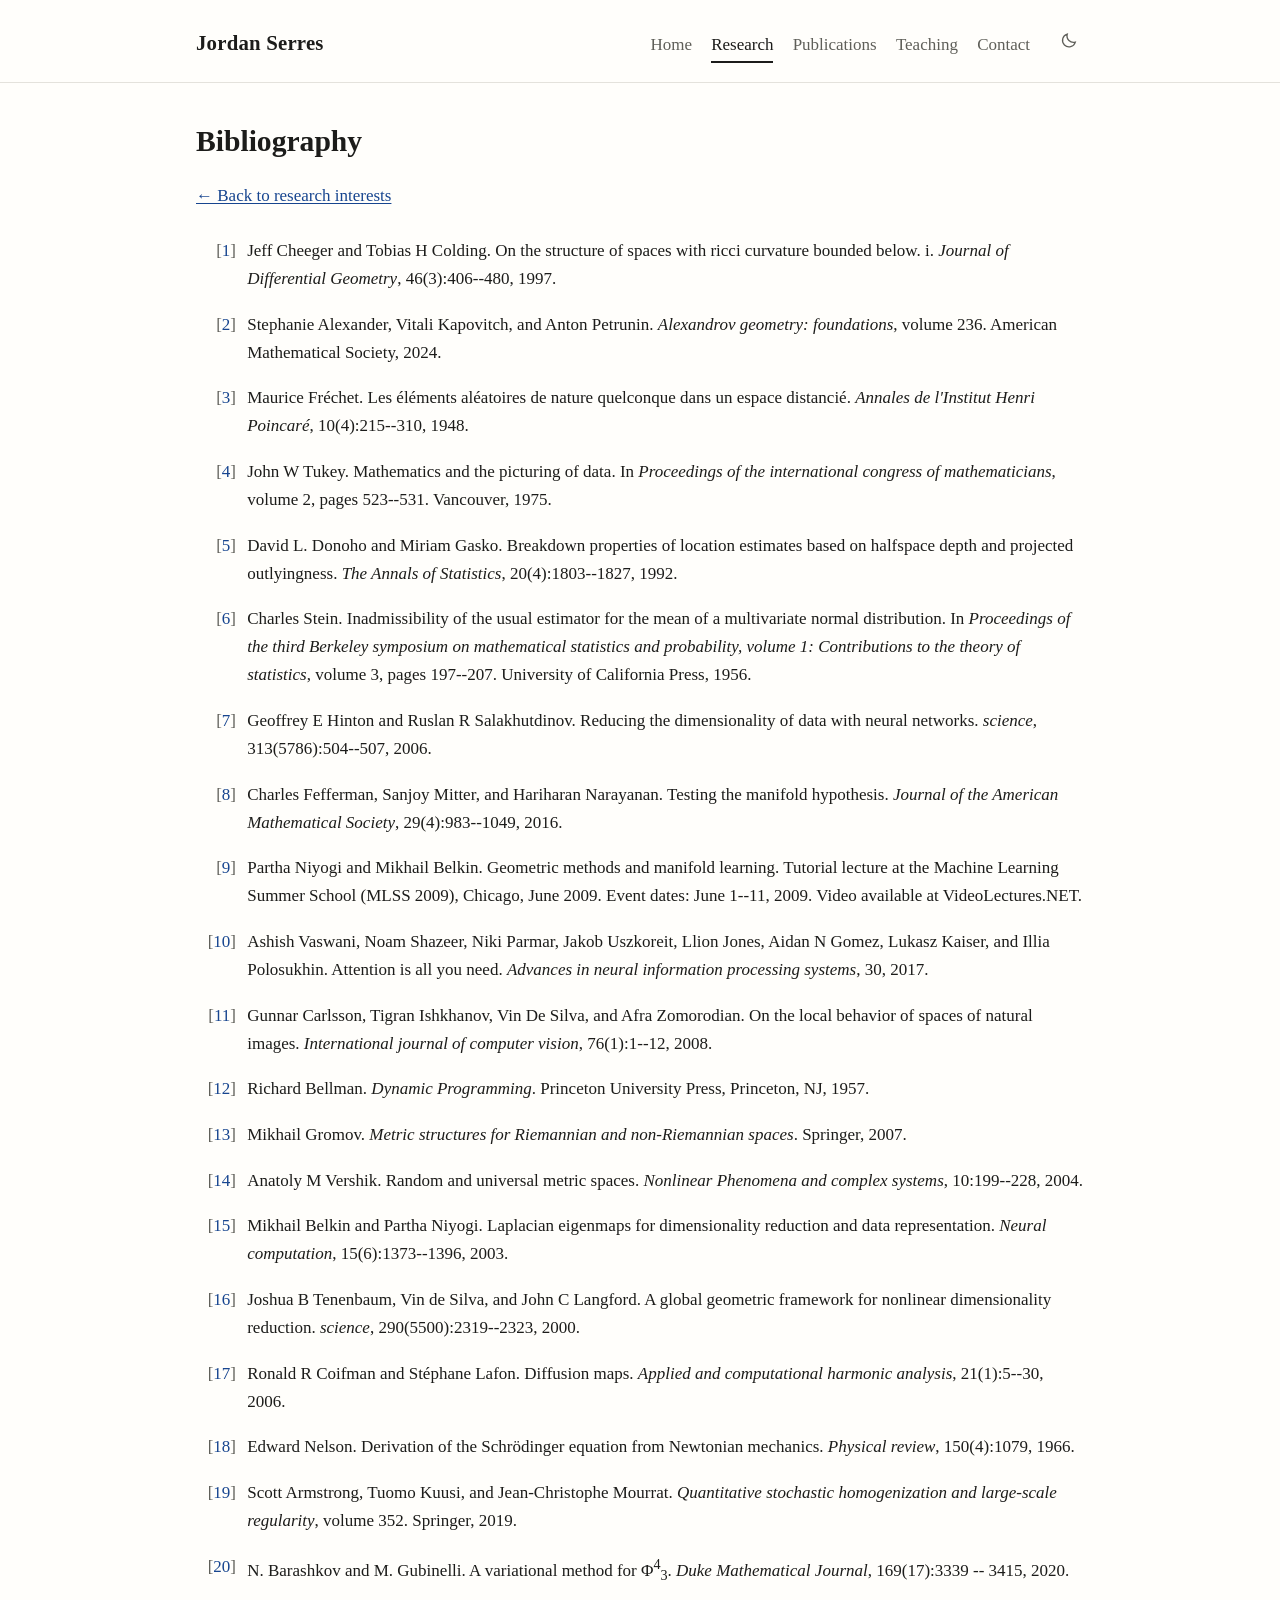
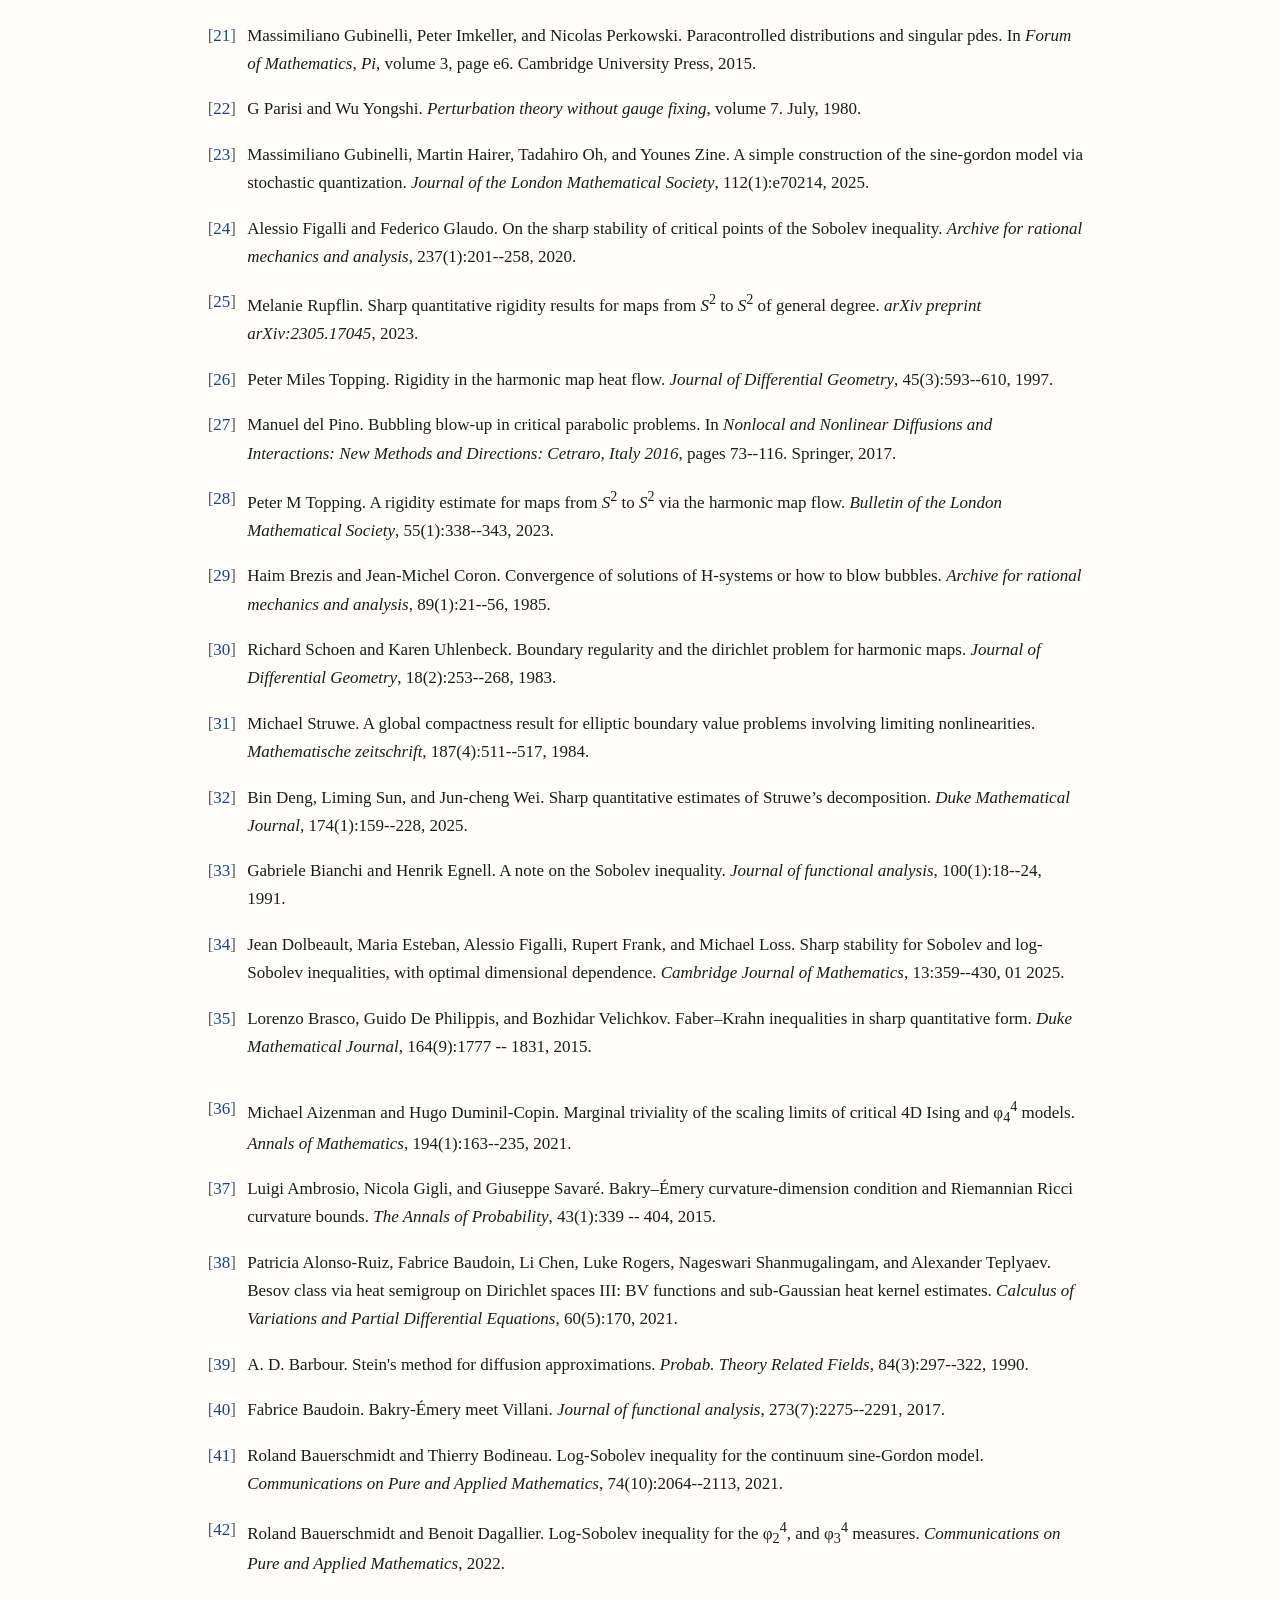
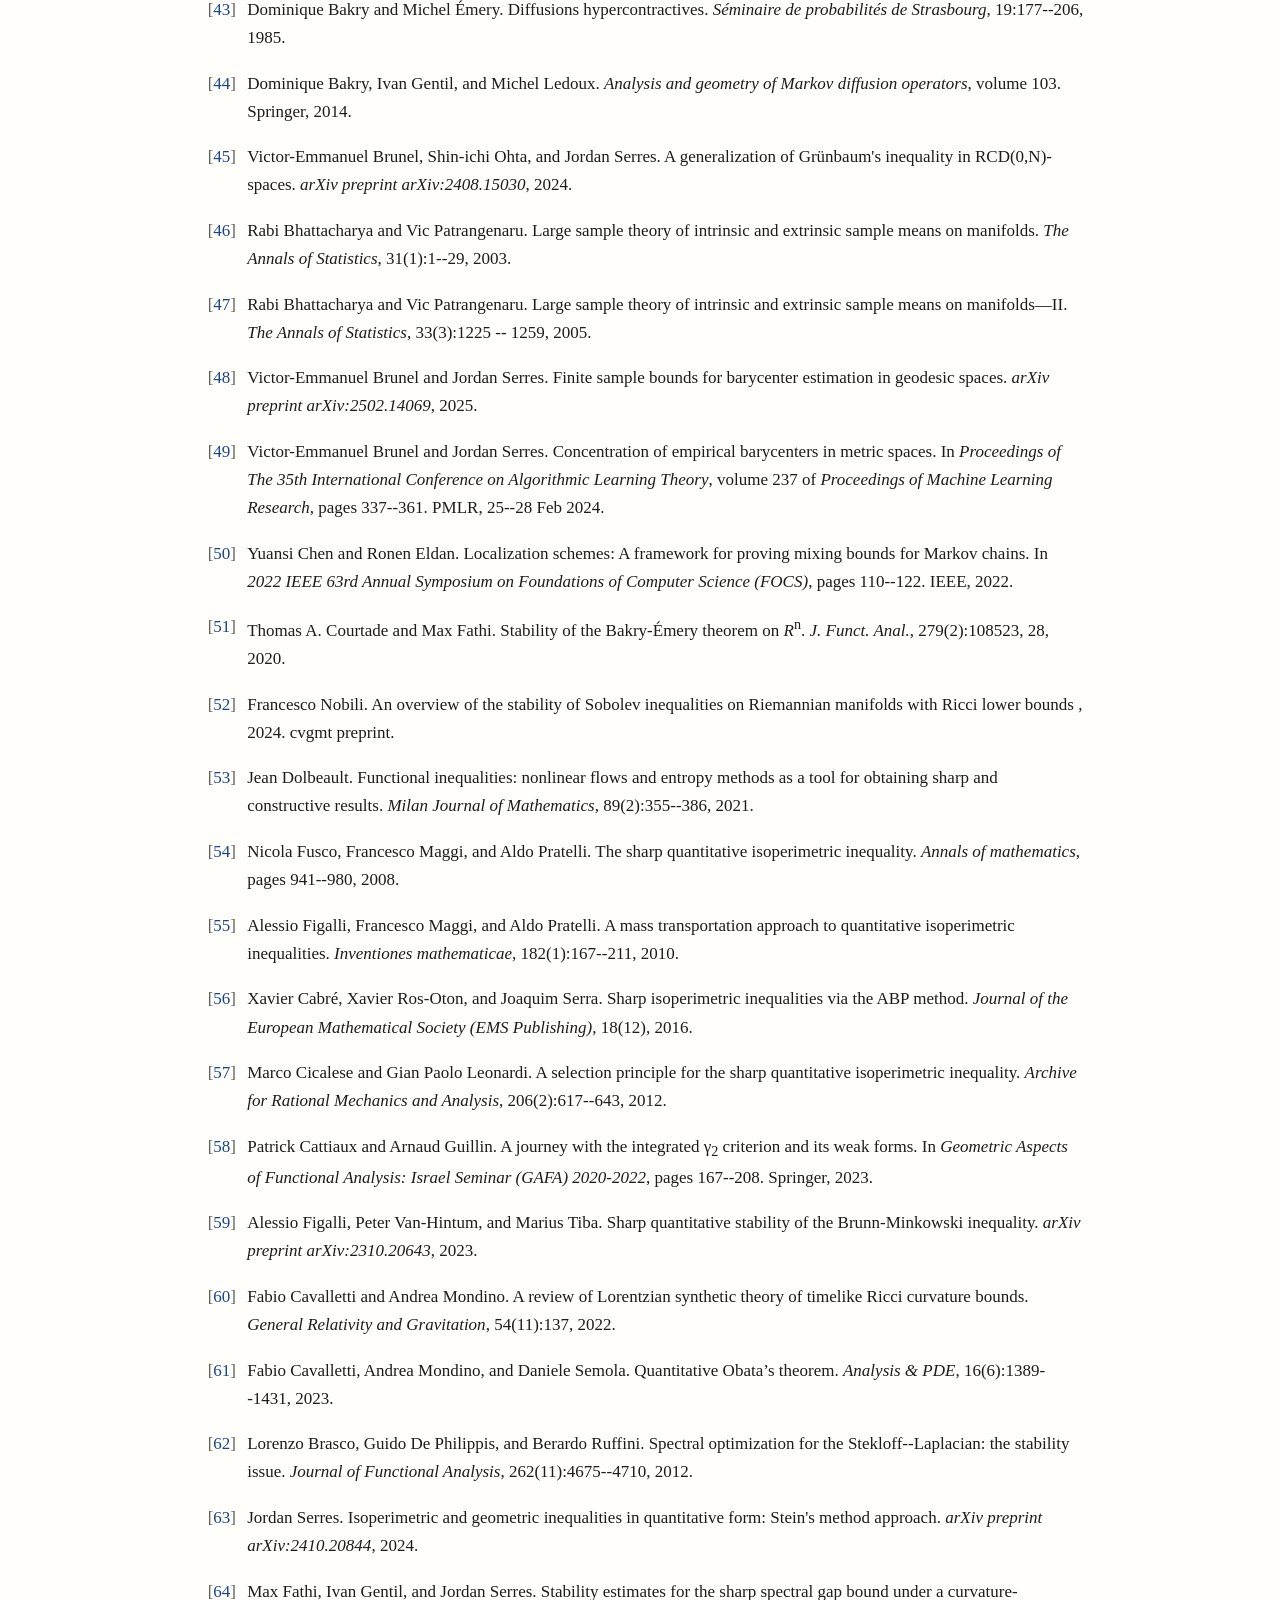
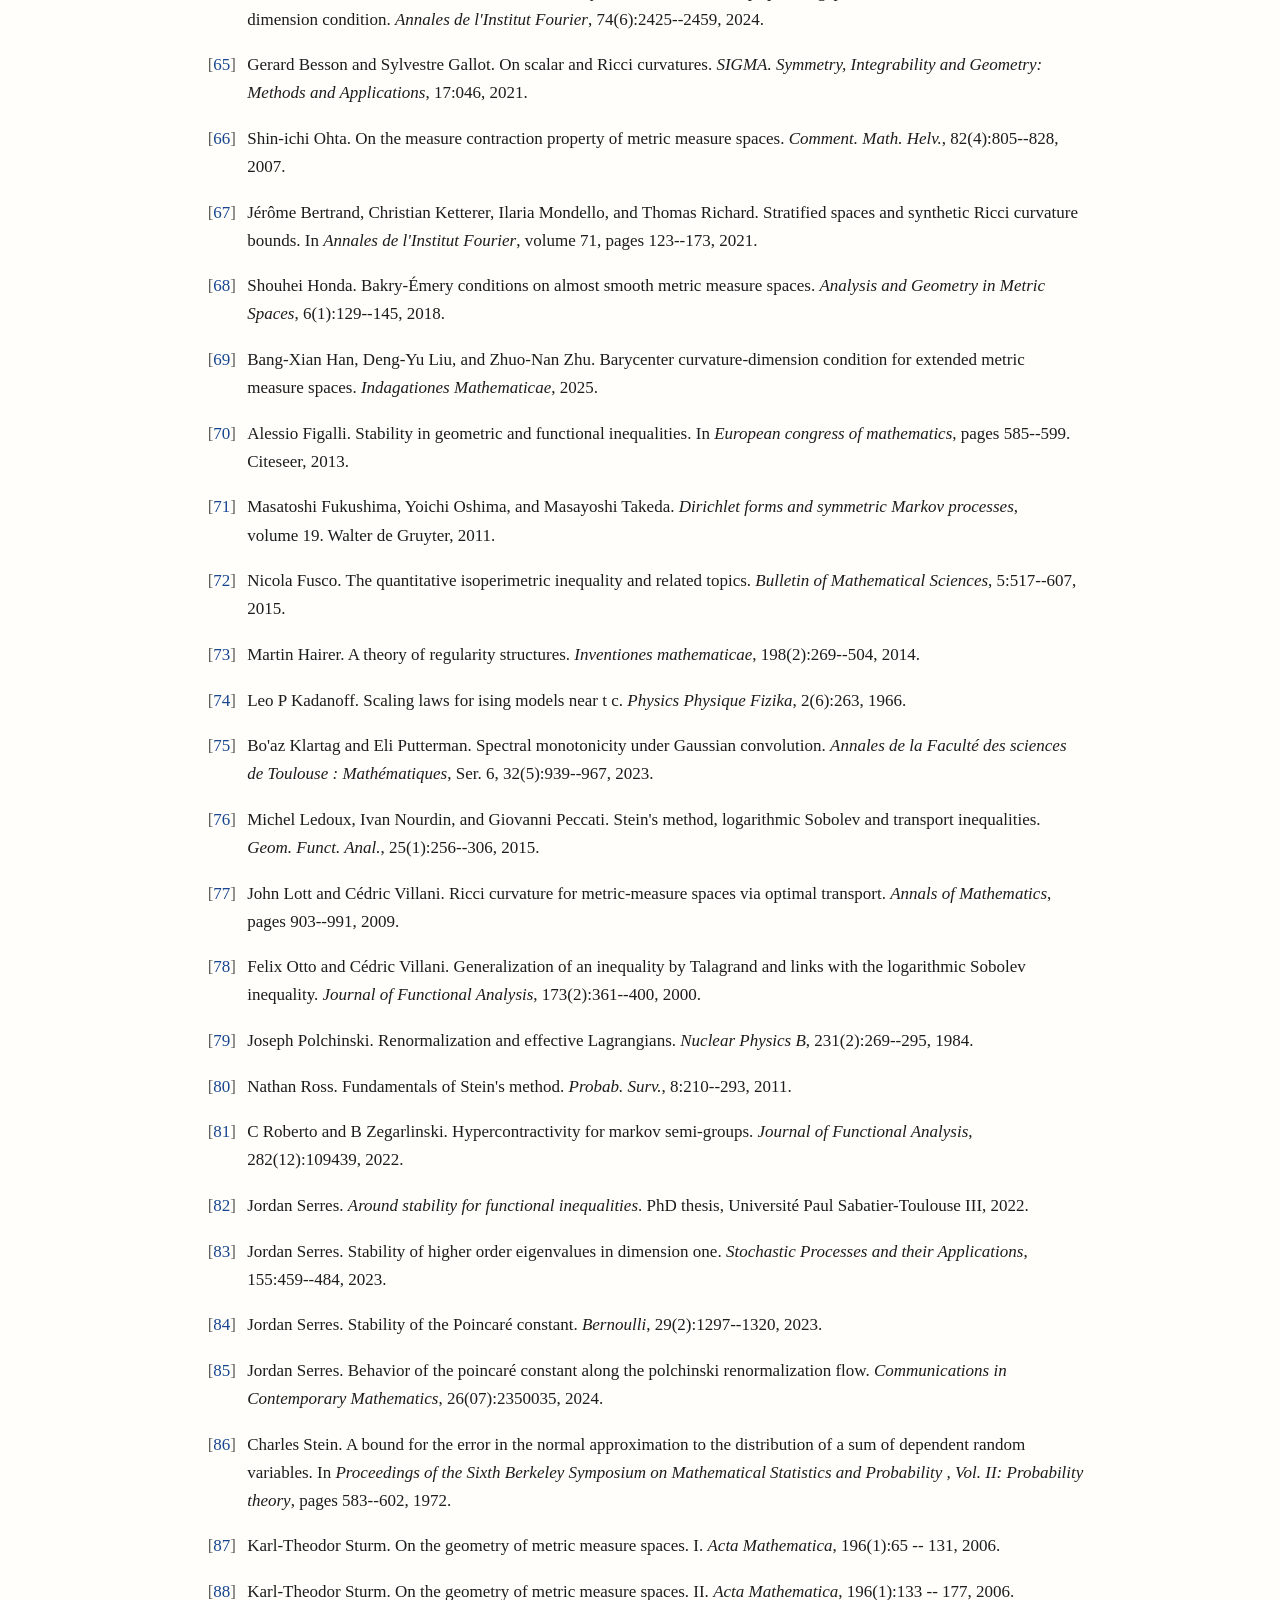
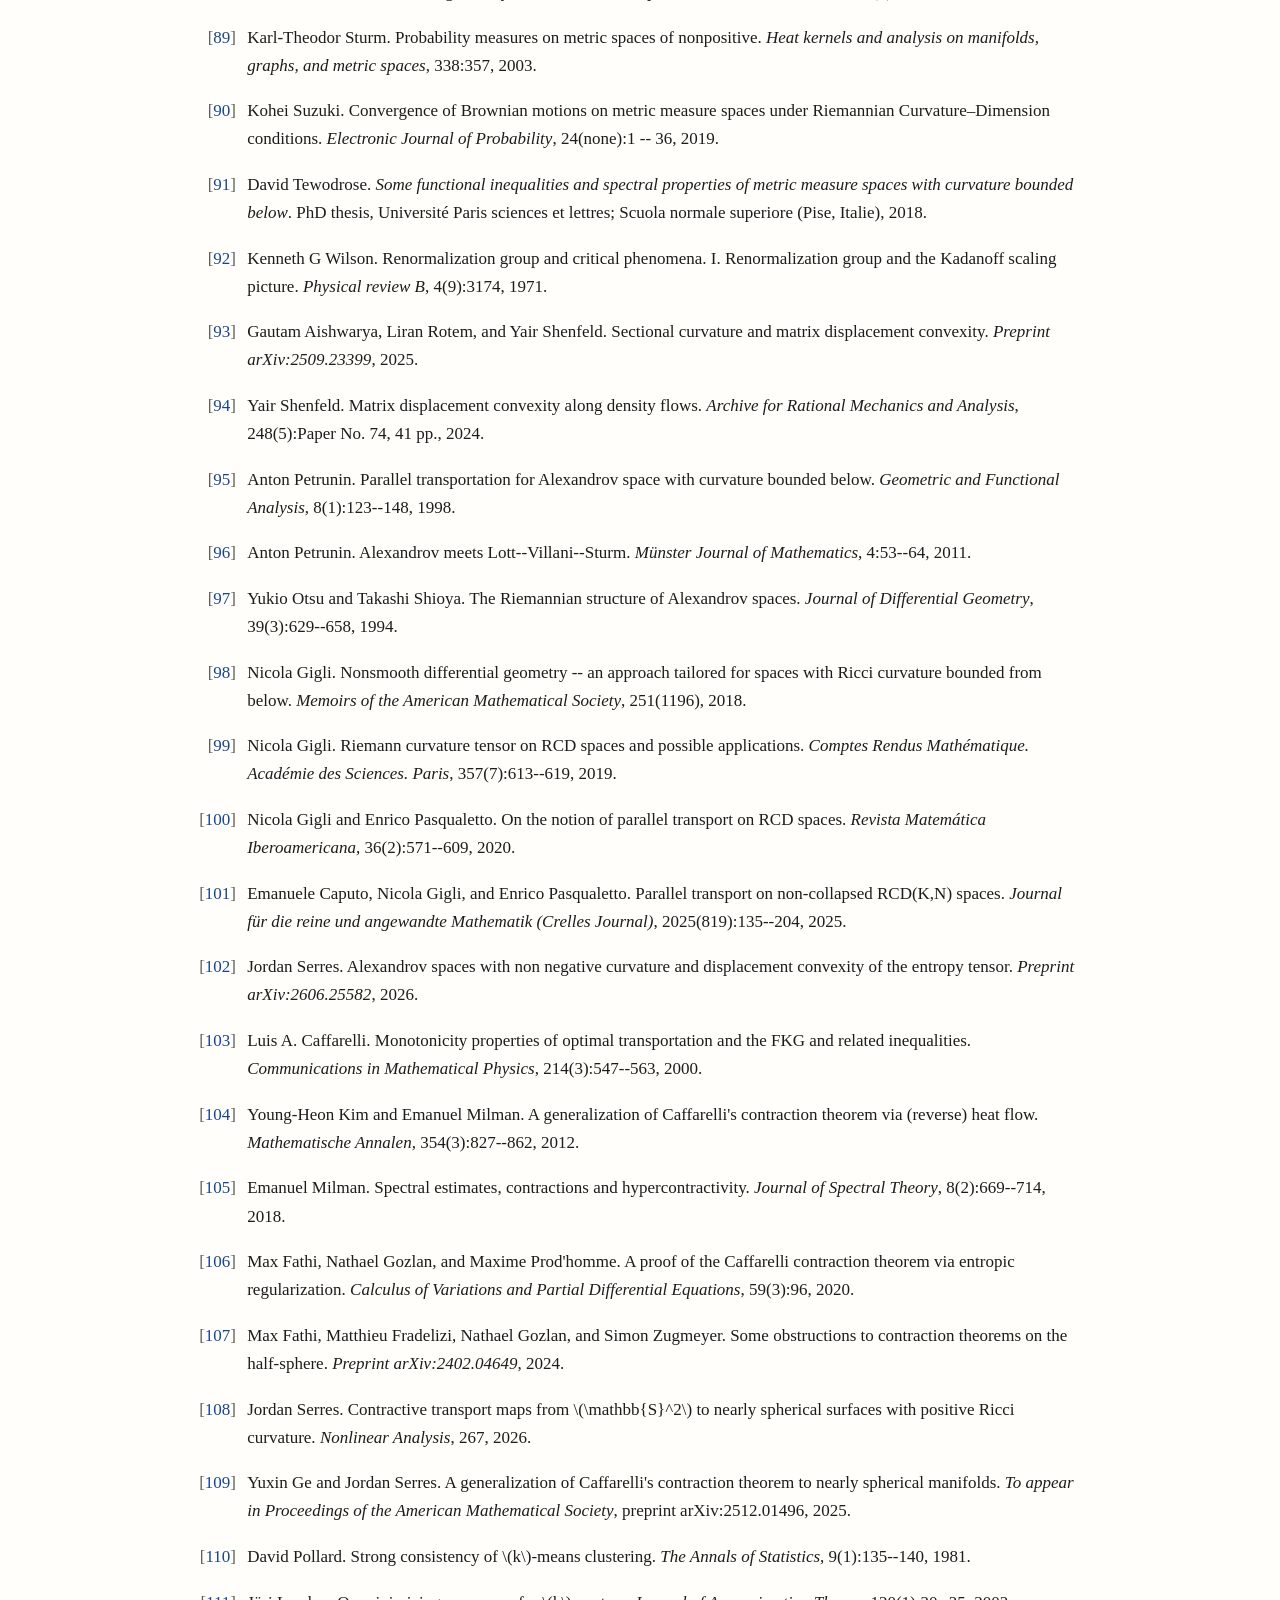
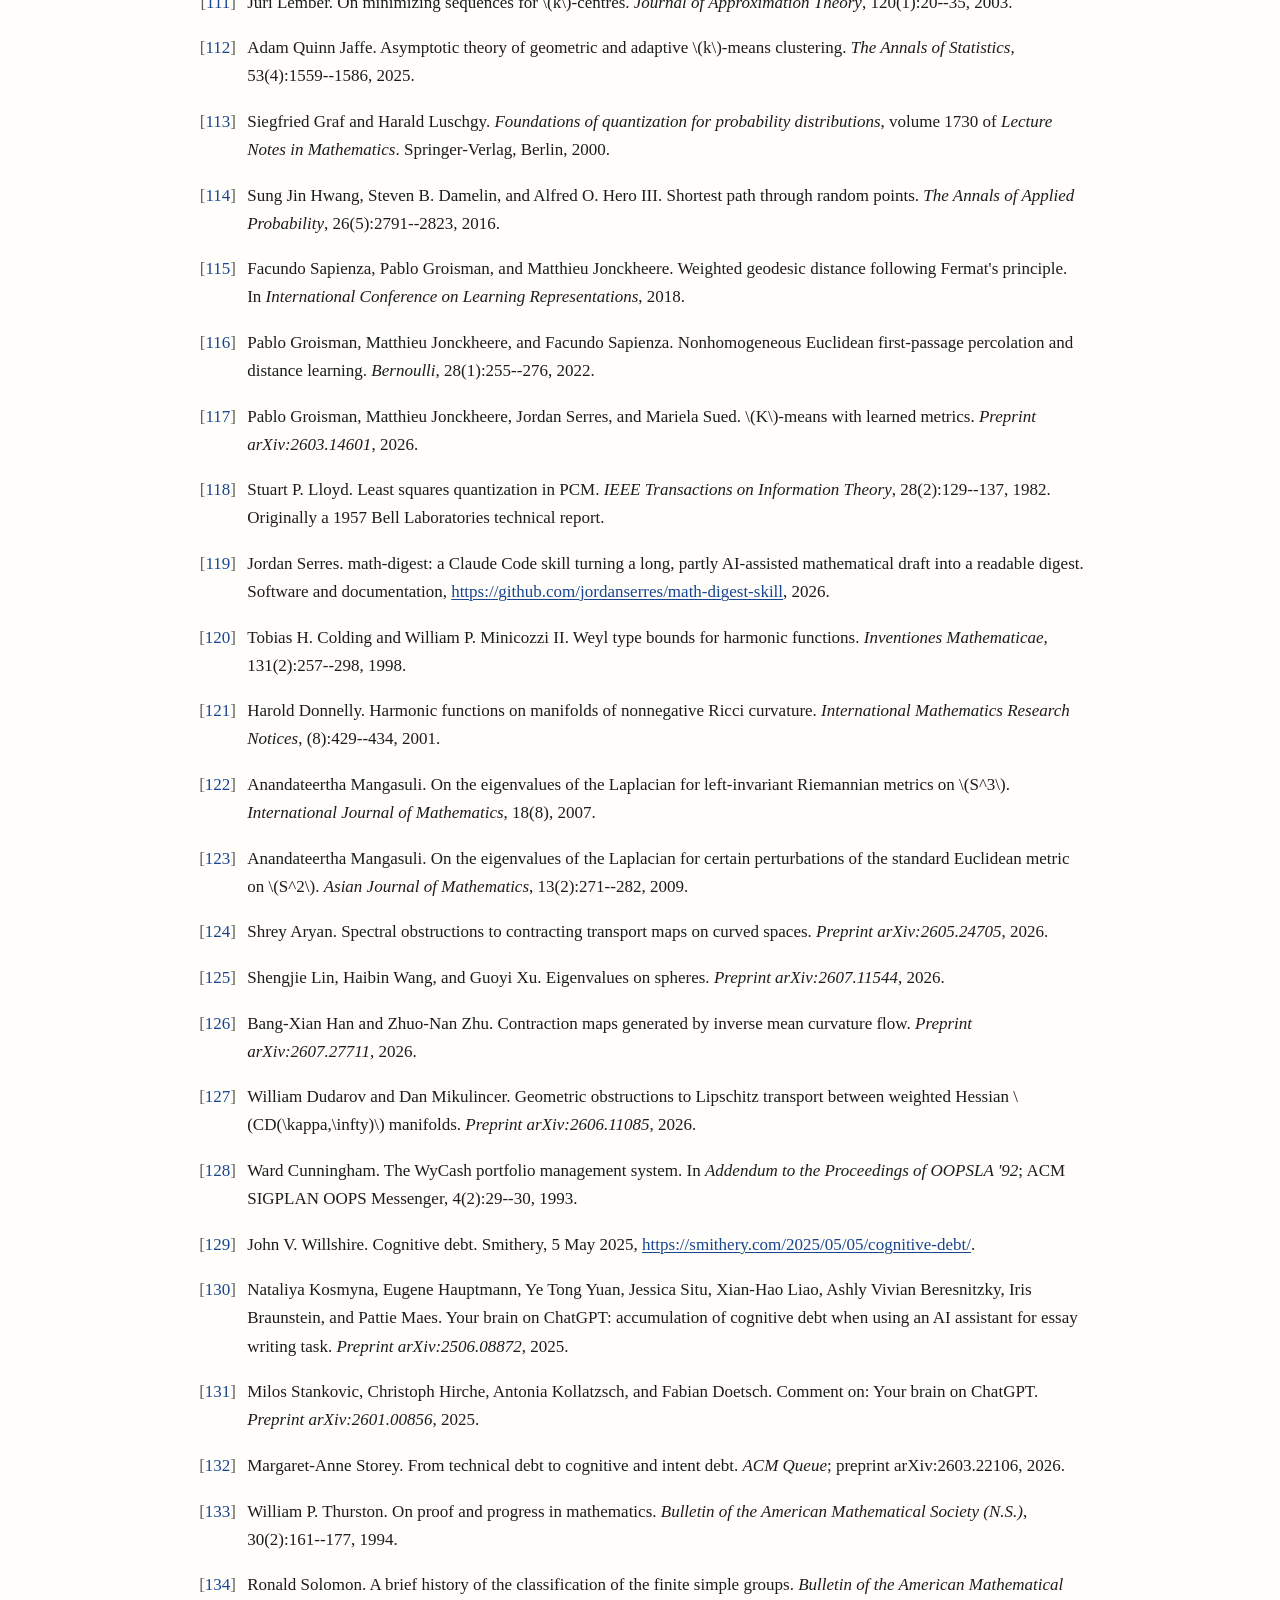
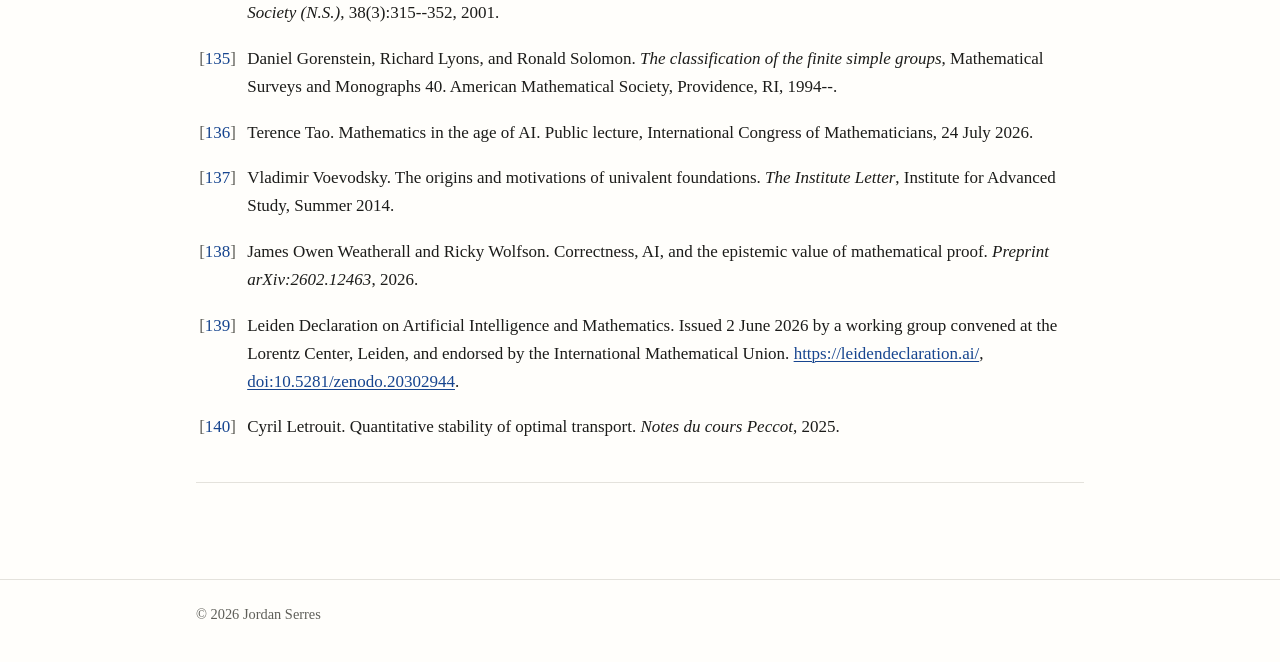
==== commit 97408654: "Add files via upload" ====
--- a/bibliography.html
+++ b/bibliography.html
@@ -1224,7 +1224,614 @@
  <em>Physical review B</em>, 4(9):3174, 1971.
 
 </td>
-</tr></table><hr>
+</tr>
+
+<tr>
+<td class="bibtexnumber">
+[<a id="aishwarya2025sectional">93</a>]
+</td>
+<td class="bibtexitem">
+Gautam Aishwarya, Liran Rotem, and Yair Shenfeld.
+ Sectional curvature and matrix displacement convexity.
+ <em>Preprint arXiv:2509.23399</em>, 2025.
+
+</td>
+</tr>
+
+<tr>
+<td class="bibtexnumber">
+[<a id="shenfeld2024matrix">94</a>]
+</td>
+<td class="bibtexitem">
+Yair Shenfeld.
+ Matrix displacement convexity along density flows.
+ <em>Archive for Rational Mechanics and Analysis</em>, 248(5):Paper No. 74, 41
+  pp., 2024.
+
+</td>
+</tr>
+
+<tr>
+<td class="bibtexnumber">
+[<a id="petrunin1998parallel">95</a>]
+</td>
+<td class="bibtexitem">
+Anton Petrunin.
+ Parallel transportation for Alexandrov space with curvature bounded
+  below.
+ <em>Geometric and Functional Analysis</em>, 8(1):123--148, 1998.
+
+</td>
+</tr>
+
+<tr>
+<td class="bibtexnumber">
+[<a id="petrunin2011alexandrov">96</a>]
+</td>
+<td class="bibtexitem">
+Anton Petrunin.
+ Alexandrov meets Lott--Villani--Sturm.
+ <em>M&uuml;nster Journal of Mathematics</em>, 4:53--64, 2011.
+
+</td>
+</tr>
+
+<tr>
+<td class="bibtexnumber">
+[<a id="otsu1994riemannian">97</a>]
+</td>
+<td class="bibtexitem">
+Yukio Otsu and Takashi Shioya.
+ The Riemannian structure of Alexandrov spaces.
+ <em>Journal of Differential Geometry</em>, 39(3):629--658, 1994.
+
+</td>
+</tr>
+
+<tr>
+<td class="bibtexnumber">
+[<a id="gigli2018nonsmooth">98</a>]
+</td>
+<td class="bibtexitem">
+Nicola Gigli.
+ Nonsmooth differential geometry -- an approach tailored for spaces
+  with Ricci curvature bounded from below.
+ <em>Memoirs of the American Mathematical Society</em>, 251(1196), 2018.
+
+</td>
+</tr>
+
+<tr>
+<td class="bibtexnumber">
+[<a id="gigli2019riemann">99</a>]
+</td>
+<td class="bibtexitem">
+Nicola Gigli.
+ Riemann curvature tensor on RCD spaces and possible applications.
+ <em>Comptes Rendus Math&eacute;matique. Acad&eacute;mie des Sciences. Paris</em>,
+  357(7):613--619, 2019.
+
+</td>
+</tr>
+
+<tr>
+<td class="bibtexnumber">
+[<a id="gigliPasqualetto2020parallel">100</a>]
+</td>
+<td class="bibtexitem">
+Nicola Gigli and Enrico Pasqualetto.
+ On the notion of parallel transport on RCD spaces.
+ <em>Revista Matem&aacute;tica Iberoamericana</em>, 36(2):571--609, 2020.
+
+</td>
+</tr>
+
+<tr>
+<td class="bibtexnumber">
+[<a id="caputo2025parallel">101</a>]
+</td>
+<td class="bibtexitem">
+Emanuele Caputo, Nicola Gigli, and Enrico Pasqualetto.
+ Parallel transport on non-collapsed RCD(K,N) spaces.
+ <em>Journal f&uuml;r die reine und angewandte Mathematik (Crelles
+  Journal)</em>, 2025(819):135--204, 2025.
+
+</td>
+</tr>
+
+<tr>
+<td class="bibtexnumber">
+[<a id="serres2026alexandrov">102</a>]
+</td>
+<td class="bibtexitem">
+Jordan Serres.
+ Alexandrov spaces with non negative curvature and displacement
+  convexity of the entropy tensor.
+ <em>Preprint arXiv:2606.25582</em>, 2026.
+
+</td>
+</tr>
+
+<tr>
+<td class="bibtexnumber">
+[<a id="caffarelli2000monotonicity">103</a>]
+</td>
+<td class="bibtexitem">
+Luis&nbsp;A. Caffarelli.
+ Monotonicity properties of optimal transportation and the FKG and
+  related inequalities.
+ <em>Communications in Mathematical Physics</em>, 214(3):547--563, 2000.
+
+</td>
+</tr>
+
+<tr>
+<td class="bibtexnumber">
+[<a id="kim2012generalization">104</a>]
+</td>
+<td class="bibtexitem">
+Young-Heon Kim and Emanuel Milman.
+ A generalization of Caffarelli's contraction theorem via (reverse)
+  heat flow.
+ <em>Mathematische Annalen</em>, 354(3):827--862, 2012.
+
+</td>
+</tr>
+
+<tr>
+<td class="bibtexnumber">
+[<a id="milman2018spectral">105</a>]
+</td>
+<td class="bibtexitem">
+Emanuel Milman.
+ Spectral estimates, contractions and hypercontractivity.
+ <em>Journal of Spectral Theory</em>, 8(2):669--714, 2018.
+
+</td>
+</tr>
+
+<tr>
+<td class="bibtexnumber">
+[<a id="fathi2020proof">106</a>]
+</td>
+<td class="bibtexitem">
+Max Fathi, Nathael Gozlan, and Maxime Prod'homme.
+ A proof of the Caffarelli contraction theorem via entropic
+  regularization.
+ <em>Calculus of Variations and Partial Differential Equations</em>,
+  59(3):96, 2020.
+
+</td>
+</tr>
+
+<tr>
+<td class="bibtexnumber">
+[<a id="fathi2024obstructions">107</a>]
+</td>
+<td class="bibtexitem">
+Max Fathi, Matthieu Fradelizi, Nathael Gozlan, and Simon Zugmeyer.
+ Some obstructions to contraction theorems on the half-sphere.
+ <em>Preprint arXiv:2402.04649</em>, 2024.
+
+</td>
+</tr>
+
+<tr>
+<td class="bibtexnumber">
+[<a id="serres2026contractive">108</a>]
+</td>
+<td class="bibtexitem">
+Jordan Serres.
+ Contractive transport maps from \(\mathbb{S}^2\) to nearly spherical
+  surfaces with positive Ricci curvature.
+ <em>Nonlinear Analysis</em>, 267, 2026.
+
+</td>
+</tr>
+
+<tr>
+<td class="bibtexnumber">
+[<a id="ge2025generalization">109</a>]
+</td>
+<td class="bibtexitem">
+Yuxin Ge and Jordan Serres.
+ A generalization of Caffarelli's contraction theorem to nearly
+  spherical manifolds.
+ <em>To appear in Proceedings of the American Mathematical Society</em>,
+  preprint arXiv:2512.01496, 2025.
+
+</td>
+</tr>
+
+<tr>
+<td class="bibtexnumber">
+[<a id="pollard1981strong">110</a>]
+</td>
+<td class="bibtexitem">
+David Pollard.
+ Strong consistency of \(k\)-means clustering.
+ <em>The Annals of Statistics</em>, 9(1):135--140, 1981.
+
+</td>
+</tr>
+
+<tr>
+<td class="bibtexnumber">
+[<a id="lember2003minimizing">111</a>]
+</td>
+<td class="bibtexitem">
+J&uuml;ri Lember.
+ On minimizing sequences for \(k\)-centres.
+ <em>Journal of Approximation Theory</em>, 120(1):20--35, 2003.
+
+</td>
+</tr>
+
+<tr>
+<td class="bibtexnumber">
+[<a id="jaffe2025asymptotic">112</a>]
+</td>
+<td class="bibtexitem">
+Adam&nbsp;Quinn Jaffe.
+ Asymptotic theory of geometric and adaptive \(k\)-means clustering.
+ <em>The Annals of Statistics</em>, 53(4):1559--1586, 2025.
+
+</td>
+</tr>
+
+<tr>
+<td class="bibtexnumber">
+[<a id="graf2000foundations">113</a>]
+</td>
+<td class="bibtexitem">
+Siegfried Graf and Harald Luschgy.
+ <em>Foundations of quantization for probability distributions</em>, volume
+  1730 of <em>Lecture Notes in Mathematics</em>.
+ Springer-Verlag, Berlin, 2000.
+
+</td>
+</tr>
+
+<tr>
+<td class="bibtexnumber">
+[<a id="hwang2016shortest">114</a>]
+</td>
+<td class="bibtexitem">
+Sung&nbsp;Jin Hwang, Steven&nbsp;B. Damelin, and Alfred&nbsp;O. Hero&nbsp;III.
+ Shortest path through random points.
+ <em>The Annals of Applied Probability</em>, 26(5):2791--2823, 2016.
+
+</td>
+</tr>
+
+<tr>
+<td class="bibtexnumber">
+[<a id="sapienza2018weighted">115</a>]
+</td>
+<td class="bibtexitem">
+Facundo Sapienza, Pablo Groisman, and Matthieu Jonckheere.
+ Weighted geodesic distance following Fermat's principle.
+ In <em>International Conference on Learning Representations</em>, 2018.
+
+</td>
+</tr>
+
+<tr>
+<td class="bibtexnumber">
+[<a id="groisman2022nonhomogeneous">116</a>]
+</td>
+<td class="bibtexitem">
+Pablo Groisman, Matthieu Jonckheere, and Facundo Sapienza.
+ Nonhomogeneous Euclidean first-passage percolation and distance
+  learning.
+ <em>Bernoulli</em>, 28(1):255--276, 2022.
+
+</td>
+</tr>
+
+<tr>
+<td class="bibtexnumber">
+[<a id="GJSS26">117</a>]
+</td>
+<td class="bibtexitem">
+Pablo Groisman, Matthieu Jonckheere, Jordan Serres, and Mariela Sued.
+ \(K\)-means with learned metrics.
+ <em>Preprint arXiv:2603.14601</em>, 2026.
+
+</td>
+</tr>
+
+<tr>
+<td class="bibtexnumber">
+[<a id="lloyd1982least">118</a>]
+</td>
+<td class="bibtexitem">
+Stuart&nbsp;P. Lloyd.
+ Least squares quantization in PCM.
+ <em>IEEE Transactions on Information Theory</em>, 28(2):129--137, 1982.
+ Originally a 1957 Bell Laboratories technical report.
+
+</td>
+</tr>
+
+<tr>
+<td class="bibtexnumber">
+[<a id="serres2026mathdigest">119</a>]
+</td>
+<td class="bibtexitem">
+Jordan Serres.
+ math-digest: a Claude Code skill turning a long, partly AI-assisted
+  mathematical draft into a readable digest.
+ Software and documentation,
+  <a href="https://github.com/jordanserres/math-digest-skill">https://github.com/jordanserres/math-digest-skill</a>, 2026.
+
+</td>
+</tr>
+
+<tr>
+<td class="bibtexnumber">
+[<a id="colding1998weyl">120</a>]
+</td>
+<td class="bibtexitem">
+Tobias&nbsp;H. Colding and William&nbsp;P. Minicozzi&nbsp;II.
+ Weyl type bounds for harmonic functions.
+ <em>Inventiones Mathematicae</em>, 131(2):257--298, 1998.
+
+</td>
+</tr>
+
+<tr>
+<td class="bibtexnumber">
+[<a id="donnelly2001harmonic">121</a>]
+</td>
+<td class="bibtexitem">
+Harold Donnelly.
+ Harmonic functions on manifolds of nonnegative Ricci curvature.
+ <em>International Mathematics Research Notices</em>, (8):429--434, 2001.
+
+</td>
+</tr>
+
+<tr>
+<td class="bibtexnumber">
+[<a id="mangasuli2007left">122</a>]
+</td>
+<td class="bibtexitem">
+Anandateertha Mangasuli.
+ On the eigenvalues of the Laplacian for left-invariant Riemannian
+  metrics on \(S^3\).
+ <em>International Journal of Mathematics</em>, 18(8), 2007.
+
+</td>
+</tr>
+
+<tr>
+<td class="bibtexnumber">
+[<a id="mangasuli2009eigenvalues">123</a>]
+</td>
+<td class="bibtexitem">
+Anandateertha Mangasuli.
+ On the eigenvalues of the Laplacian for certain perturbations of the
+  standard Euclidean metric on \(S^2\).
+ <em>Asian Journal of Mathematics</em>, 13(2):271--282, 2009.
+
+</td>
+</tr>
+
+<tr>
+<td class="bibtexnumber">
+[<a id="aryan2026spectral">124</a>]
+</td>
+<td class="bibtexitem">
+Shrey Aryan.
+ Spectral obstructions to contracting transport maps on curved spaces.
+ <em>Preprint arXiv:2605.24705</em>, 2026.
+
+</td>
+</tr>
+
+<tr>
+<td class="bibtexnumber">
+[<a id="lin2026eigenvalues">125</a>]
+</td>
+<td class="bibtexitem">
+Shengjie Lin, Haibin Wang, and Guoyi Xu.
+ Eigenvalues on spheres.
+ <em>Preprint arXiv:2607.11544</em>, 2026.
+
+</td>
+</tr>
+
+<tr>
+<td class="bibtexnumber">
+[<a id="han2026contraction">126</a>]
+</td>
+<td class="bibtexitem">
+Bang-Xian Han and Zhuo-Nan Zhu.
+ Contraction maps generated by inverse mean curvature flow.
+ <em>Preprint arXiv:2607.27711</em>, 2026.
+
+</td>
+</tr>
+
+<tr>
+<td class="bibtexnumber">
+[<a id="dudarov2026geometric">127</a>]
+</td>
+<td class="bibtexitem">
+William Dudarov and Dan Mikulincer.
+ Geometric obstructions to Lipschitz transport between weighted Hessian
+  \(CD(\kappa,\infty)\) manifolds.
+ <em>Preprint arXiv:2606.11085</em>, 2026.
+
+</td>
+</tr>
+
+<tr>
+<td class="bibtexnumber">
+[<a id="cunningham1992wycash">128</a>]
+</td>
+<td class="bibtexitem">
+Ward Cunningham.
+ The WyCash portfolio management system.
+ In <em>Addendum to the Proceedings of OOPSLA&nbsp;'92</em>; ACM SIGPLAN OOPS
+  Messenger, 4(2):29--30, 1993.
+
+</td>
+</tr>
+
+<tr>
+<td class="bibtexnumber">
+[<a id="willshire2025cognitive">129</a>]
+</td>
+<td class="bibtexitem">
+John&nbsp;V. Willshire.
+ Cognitive debt.
+ Smithery, 5 May 2025,
+  <a href="https://smithery.com/2025/05/05/cognitive-debt/">https://smithery.com/2025/05/05/cognitive-debt/</a>.
+
+</td>
+</tr>
+
+<tr>
+<td class="bibtexnumber">
+[<a id="kosmyna2025brain">130</a>]
+</td>
+<td class="bibtexitem">
+Nataliya Kosmyna, Eugene Hauptmann, Ye&nbsp;Tong Yuan, Jessica Situ, Xian-Hao Liao,
+  Ashly Vivian Beresnitzky, Iris Braunstein, and Pattie Maes.
+ Your brain on ChatGPT: accumulation of cognitive debt when using an AI
+  assistant for essay writing task.
+ <em>Preprint arXiv:2506.08872</em>, 2025.
+
+</td>
+</tr>
+
+<tr>
+<td class="bibtexnumber">
+[<a id="stankovic2026comment">131</a>]
+</td>
+<td class="bibtexitem">
+Milos Stankovic, Christoph Hirche, Antonia Kollatzsch, and Fabian Doetsch.
+ Comment on: Your brain on ChatGPT.
+ <em>Preprint arXiv:2601.00856</em>, 2025.
+
+</td>
+</tr>
+
+<tr>
+<td class="bibtexnumber">
+[<a id="storey2026technical">132</a>]
+</td>
+<td class="bibtexitem">
+Margaret-Anne Storey.
+ From technical debt to cognitive and intent debt.
+ <em>ACM Queue</em>; preprint arXiv:2603.22106, 2026.
+
+</td>
+</tr>
+
+<tr>
+<td class="bibtexnumber">
+[<a id="thurston1994proof">133</a>]
+</td>
+<td class="bibtexitem">
+William&nbsp;P. Thurston.
+ On proof and progress in mathematics.
+ <em>Bulletin of the American Mathematical Society (N.S.)</em>,
+  30(2):161--177, 1994.
+
+</td>
+</tr>
+
+<tr>
+<td class="bibtexnumber">
+[<a id="solomon2001brief">134</a>]
+</td>
+<td class="bibtexitem">
+Ronald Solomon.
+ A brief history of the classification of the finite simple groups.
+ <em>Bulletin of the American Mathematical Society (N.S.)</em>,
+  38(3):315--352, 2001.
+
+</td>
+</tr>
+
+<tr>
+<td class="bibtexnumber">
+[<a id="gorenstein1994classification">135</a>]
+</td>
+<td class="bibtexitem">
+Daniel Gorenstein, Richard Lyons, and Ronald Solomon.
+ <em>The classification of the finite simple groups</em>, Mathematical
+  Surveys and Monographs 40.
+ American Mathematical Society, Providence, RI, 1994--.
+
+</td>
+</tr>
+
+<tr>
+<td class="bibtexnumber">
+[<a id="tao2026age">136</a>]
+</td>
+<td class="bibtexitem">
+Terence Tao.
+ Mathematics in the age of AI.
+ Public lecture, International Congress of Mathematicians, 24 July 2026.
+
+</td>
+</tr>
+
+<tr>
+<td class="bibtexnumber">
+[<a id="voevodsky2014origins">137</a>]
+</td>
+<td class="bibtexitem">
+Vladimir Voevodsky.
+ The origins and motivations of univalent foundations.
+ <em>The Institute Letter</em>, Institute for Advanced Study, Summer 2014.
+
+</td>
+</tr>
+
+<tr>
+<td class="bibtexnumber">
+[<a id="weatherall2026correctness">138</a>]
+</td>
+<td class="bibtexitem">
+James&nbsp;Owen Weatherall and Ricky Wolfson.
+ Correctness, AI, and the epistemic value of mathematical proof.
+ <em>Preprint arXiv:2602.12463</em>, 2026.
+
+</td>
+</tr>
+
+<tr>
+<td class="bibtexnumber">
+[<a id="leiden2026declaration">139</a>]
+</td>
+<td class="bibtexitem">
+Leiden Declaration on Artificial Intelligence and Mathematics.
+ Issued 2 June 2026 by a working group convened at the Lorentz Center,
+  Leiden, and endorsed by the International Mathematical Union.
+ <a href="https://leidendeclaration.ai/">https://leidendeclaration.ai/</a>,
+  <a href="https://doi.org/10.5281/zenodo.20302944">doi:10.5281/zenodo.20302944</a>.
+
+</td>
+</tr>
+
+<tr>
+<td class="bibtexnumber">
+[<a id="letrouit2025quantitative">140</a>]
+</td>
+<td class="bibtexitem">
+Cyril Letrouit.
+ Quantitative stability of optimal transport.
+ <em>Notes du cours Peccot</em>, 2025.
+
+</td>
+</tr>
+</table><hr>
 </main>
 
 <footer class="site-footer">
--- a/css/style.css
+++ b/css/style.css
@@ -243,6 +243,84 @@
 	border-radius: 4px;
 }
 
+/* ---------- Liens de profil ---------- */
+
+/* Une rangée d'icônes légendées, partagée par l'accueil, les publications et
+   la page contact. Les marques sont des tracés pleins, à la différence des
+   icônes du bouton de thème qui sont dessinées au trait. */
+.profiles {
+	display: flex;
+	flex-wrap: wrap;
+	align-items: center;
+	gap: 0.45rem 1.3rem;
+	margin: 0 0 1.4rem;
+	padding: 0;
+	list-style: none;
+}
+
+.profiles a {
+	display: inline-flex;
+	align-items: center;
+	gap: 0.42rem;
+	color: var(--muted);
+	text-decoration: none;
+}
+
+.profiles a:hover {
+	color: var(--link);
+	text-decoration: underline;
+}
+
+.profiles svg {
+	width: 1.05rem;
+	height: 1.05rem;
+	flex: none;
+	fill: currentColor;
+}
+
+/* Sur l'accueil, la colonne est centrée sous le portrait. */
+.intro .profiles { justify-content: center; margin-top: 1.8rem; }
+
+/* Lien vers un dépôt : la marque se pose en fin de libellé, à la taille du
+   texte, et le dernier mot reste solidaire de l'icône en cas de retour ligne. */
+a.repo .nb { white-space: nowrap; }
+
+a.repo svg {
+	width: 0.95em;
+	height: 0.95em;
+	margin-left: 0.3em;
+	vertical-align: -0.13em;
+	fill: currentColor;
+}
+
+/* ---------- Figures ---------- */
+
+/* Les figures viennent de planches matplotlib sur fond blanc : on leur laisse
+   ce fond en thème sombre aussi, sinon les axes noirs deviennent illisibles. */
+figure {
+	margin: 1.6rem 0;
+	text-align: center;
+}
+
+figure img {
+	display: block;
+	width: 100%;
+	height: auto;
+	margin: 0 auto;
+	background: #fff;
+	padding: 0.5rem;
+	border: 1px solid var(--border);
+	border-radius: 4px;
+}
+
+figcaption {
+	margin-top: 0.6rem;
+	font-size: 0.9rem;
+	line-height: 1.45;
+	color: var(--muted);
+	text-align: left;
+}
+
 /* ---------- Blocs dépliants ---------- */
 
 details {
@@ -336,6 +414,11 @@
 
 	a { color: #000; }
 
+	/* Sur papier, tous les blocs dépliants doivent être ouverts. */
+	details > *:not(summary) { display: block !important; }
+
+	figure { break-inside: avoid; page-break-inside: avoid; }
+
 	/* Les URL des liens externes sont sinon perdues sur papier. */
 	main a[href^="http"]::after {
 		content: " (" attr(href) ")";
